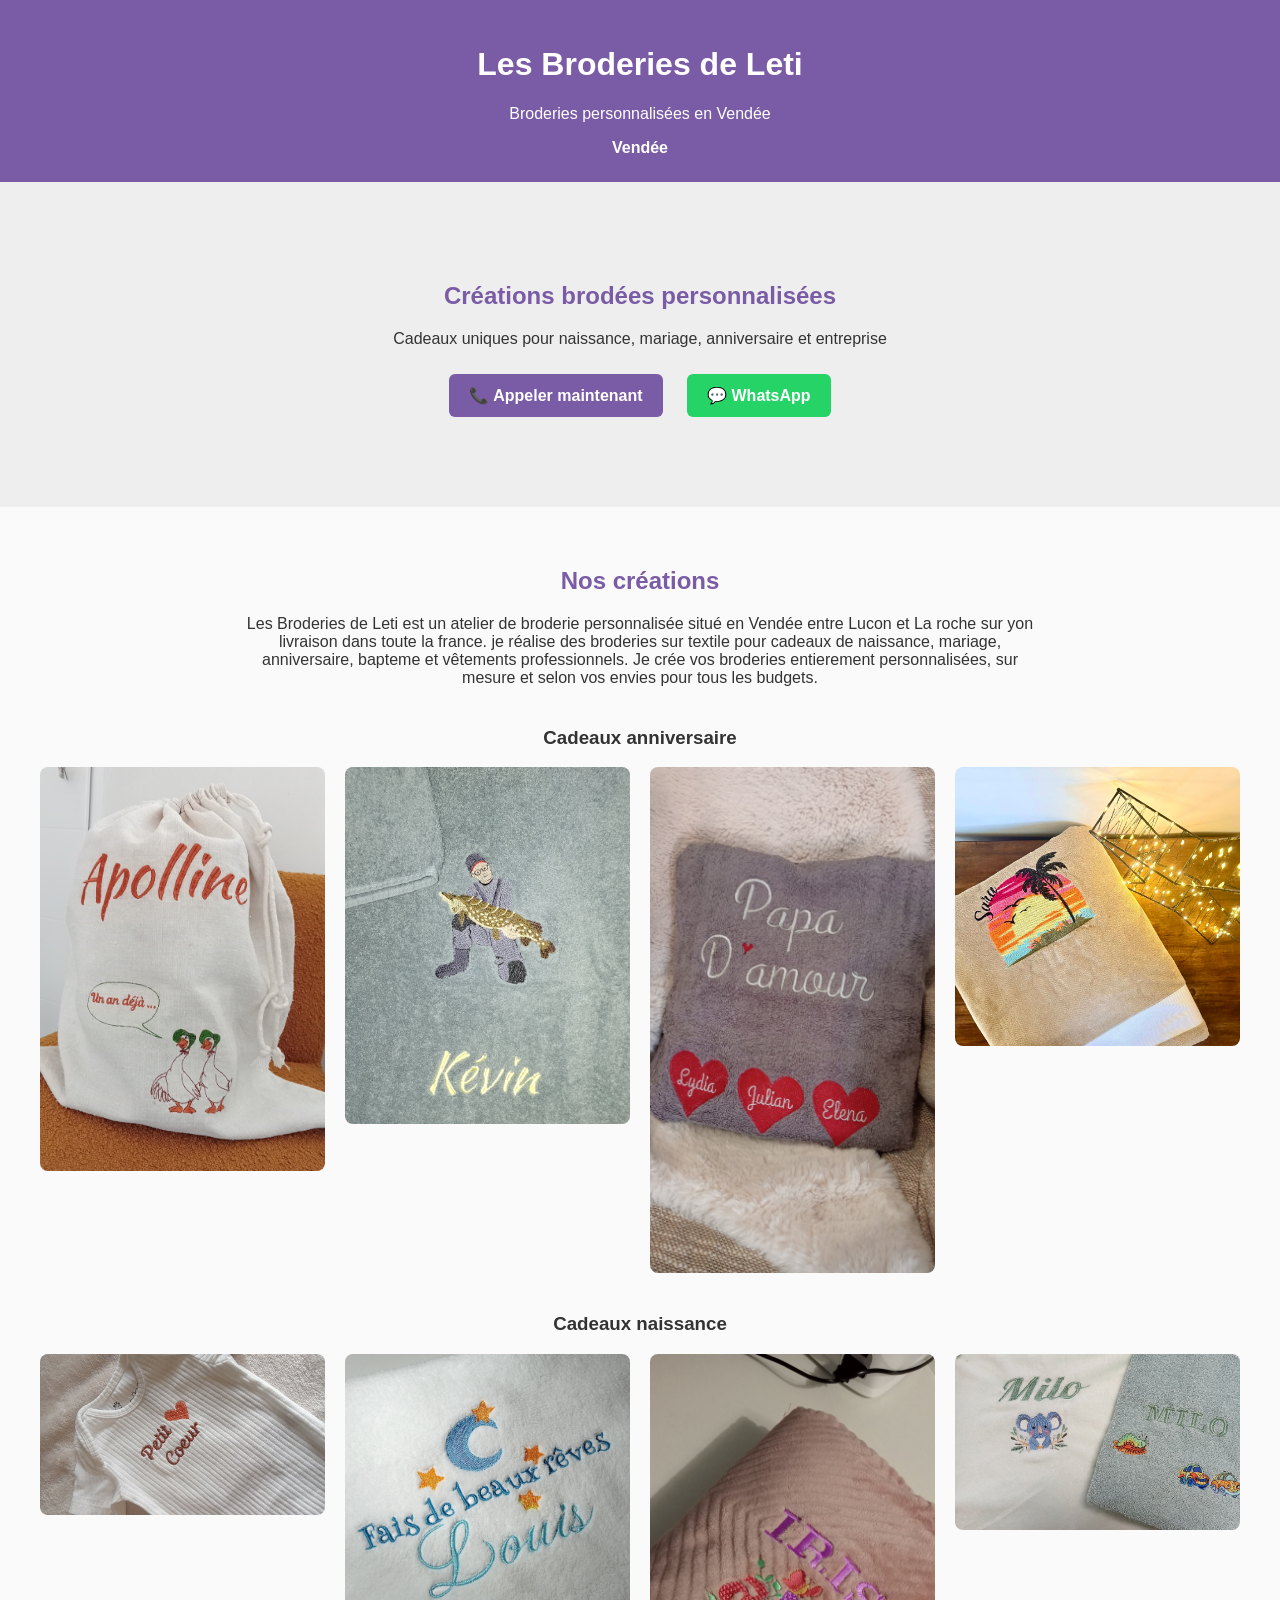
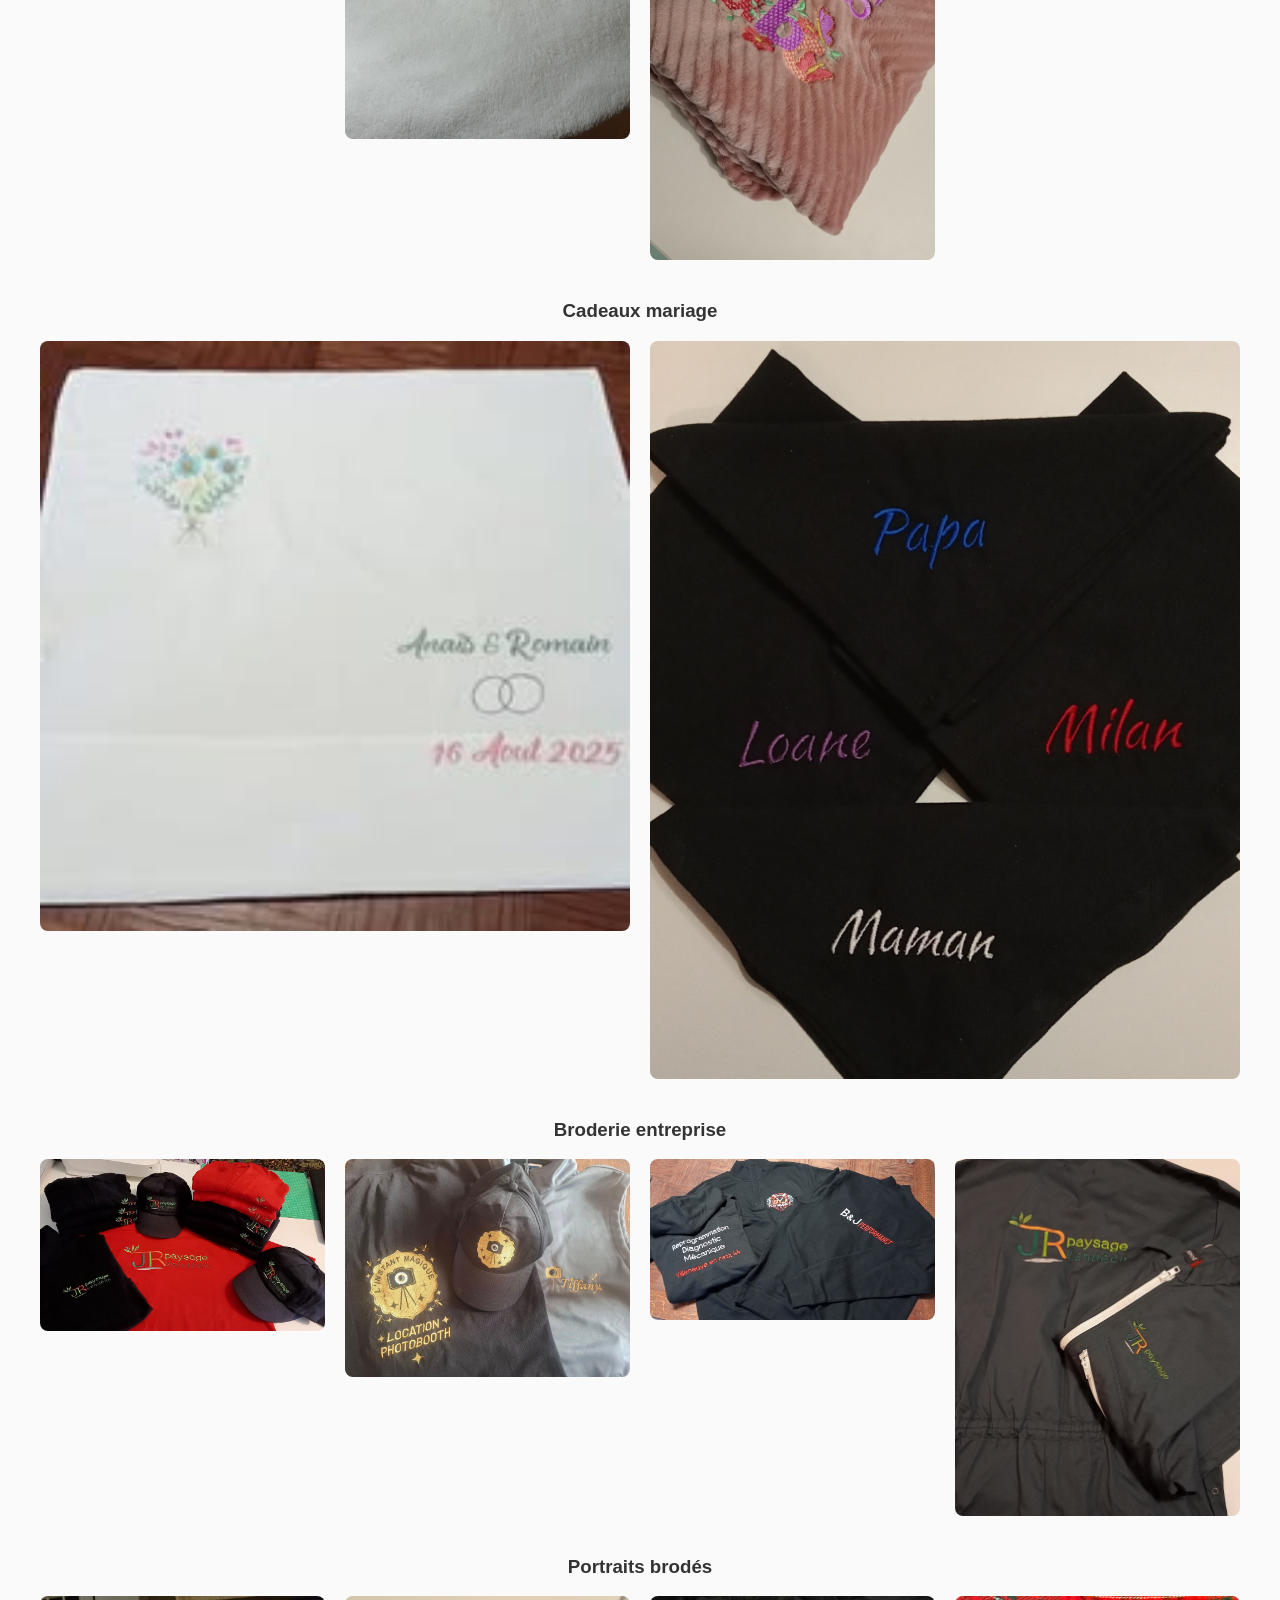
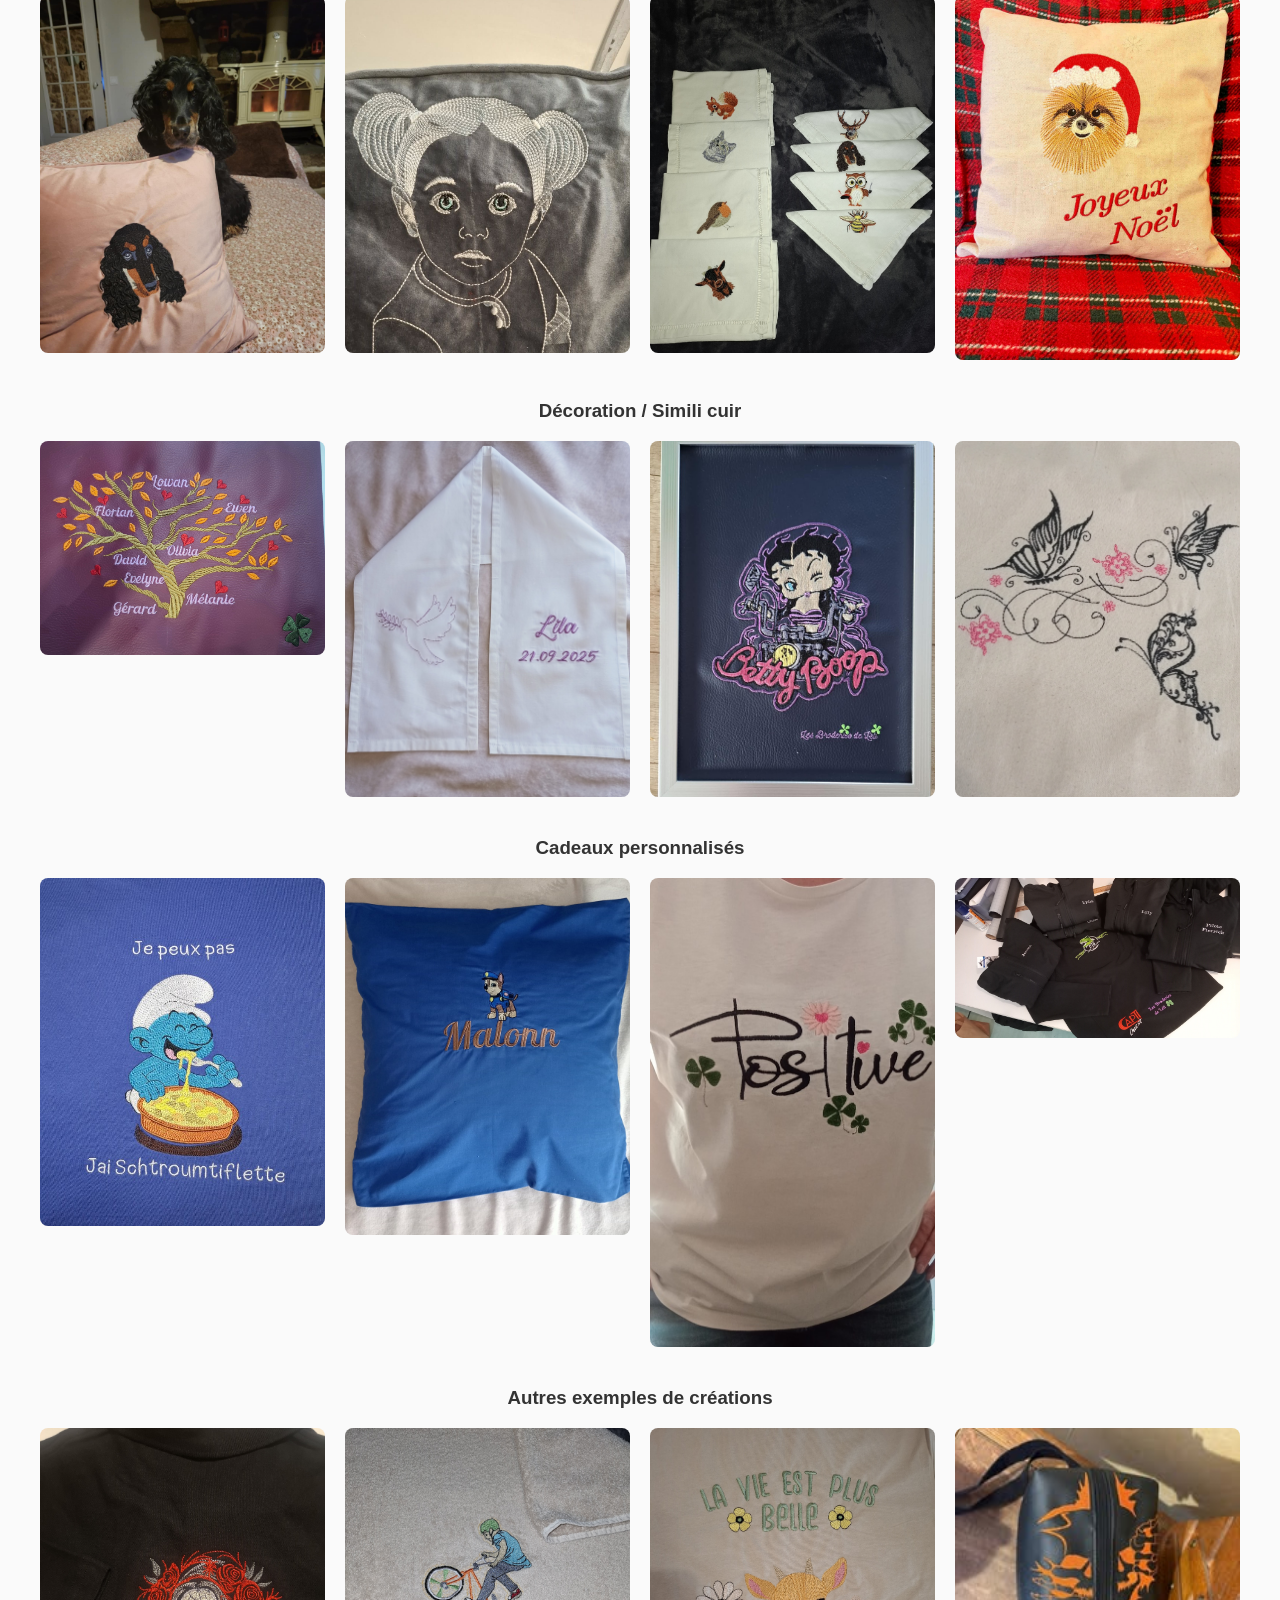
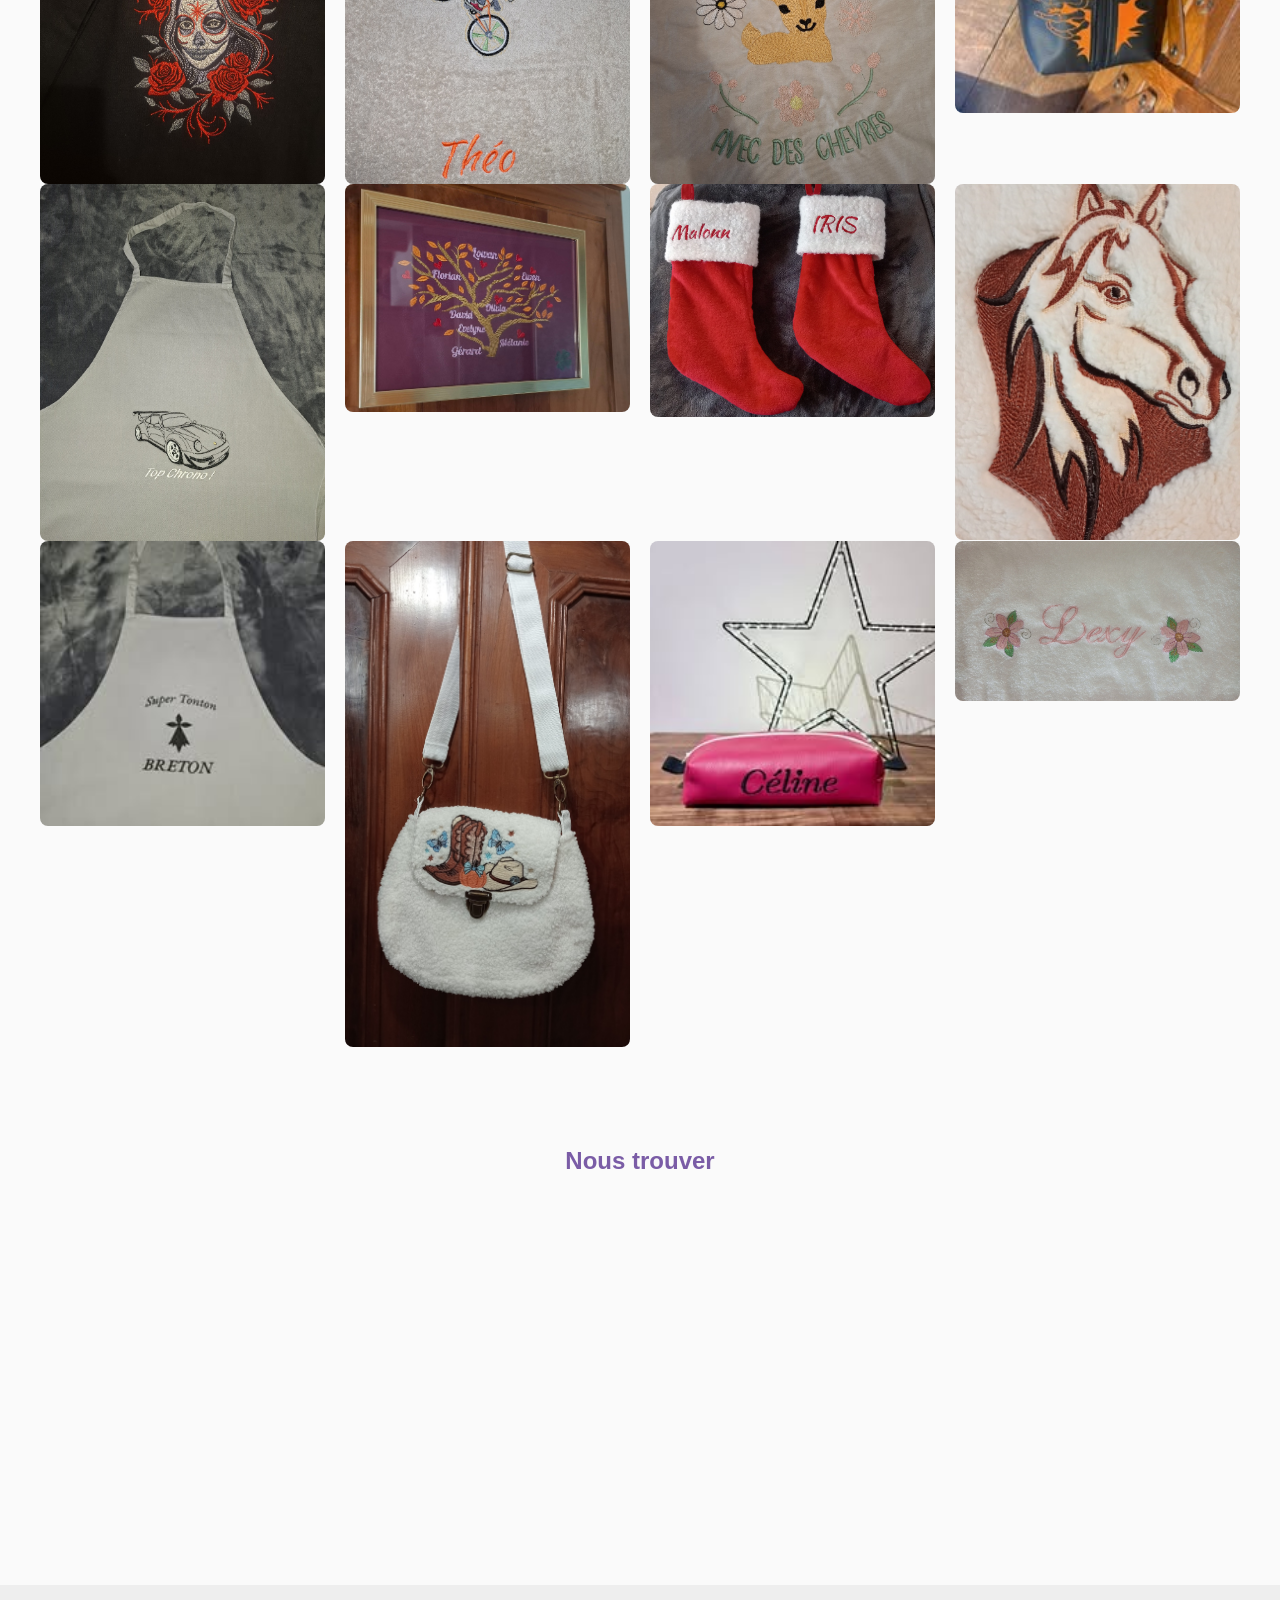
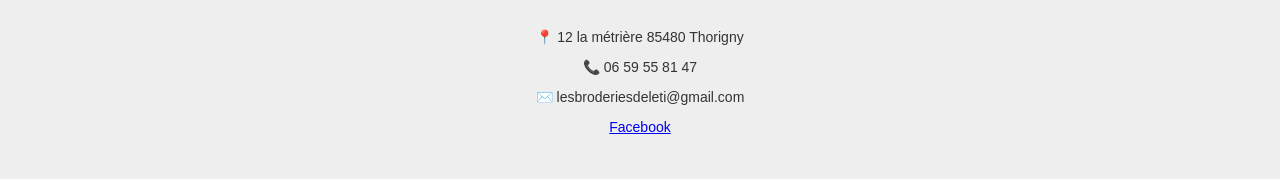
==== index.html @ 14ec72ed "Update index.html" ====
<!DOCTYPE html>
<html lang="fr">
  <script type="application/ld+json">
{
"@context": "https://schema.org",
"@type": "LocalBusiness",
"name": "Les Broderies de Leti",
"address": {
"@type": "PostalAddress",
"streetAddress": "12 la métrière",
"addressLocality": "Thorigny",
"postalCode": "85480",
"addressCountry": "FR"
},
"telephone": "+33659558147"
}
</script>
<head>

<meta charset="UTF-8">
<meta name="viewport" content="width=device-width, initial-scale=1.0">

<title>Broderie personnalisée Vendée | Cadeaux personnalisés Luçon La Roche-sur-Yon | Les Broderies de Leti</title>

<meta name="description" content="Broderie personnalisée en Vendée. Cadeaux brodés pour naissance, mariage, anniversaire et entreprise. Atelier situé entre Luçon et La Roche-sur-Yon.">

<link rel="stylesheet" href="style.css">

</head>

<body>

<header>

<h1>Les Broderies de Leti</h1>
<p>Broderies personnalisées en Vendée</p>

<nav>

<a href="ville-vendee.html">Vendée</a>
</nav>

</header>


<section class="hero">

<h2>Créations brodées personnalisées</h2>

<p>Cadeaux uniques pour naissance, mariage, anniversaire et entreprise</p>

<a class="btn" href="tel:+33659558147">📞 Appeler maintenant</a>

<a class="btn whatsapp" href="https://wa.me/33659558147">💬 WhatsApp</a>

</section>



<section>

<h2>Nos créations</h2>

<p class="intro">
Les Broderies de Leti est un atelier de broderie personnalisée situé en Vendée entre Lucon et La roche sur yon livraison dans toute la france.
je réalise des broderies sur textile pour cadeaux de naissance, mariage,
anniversaire, bapteme et vêtements professionnels. 

Je crée vos broderies entierement personnalisées, sur mesure et selon vos envies pour tous les budgets.
</p>


<h3>Cadeaux anniversaire</h3>

<div class="gallery">

<img src="images/anniversaire1.jpg" alt="sac cadeau anniversaire brodé 1">
<img src="images/anniversaire2.jpg" alt="Cadeau serviette de toilette brodé 2">
<img src="images/anniversaire3.jpg" alt="draps de bain personnalisé cadeau brodé 3">
<img src="images/anniversaire4.jpg" alt="drap de plage personnalisé brodé 4">

</div>



<h3>Cadeaux naissance</h3>

<div class="gallery">

<img src="images/naissance1.jpg" alt="Body brodé naissance 1">
<img src="images/naissance2.jpg" alt="Plaid brodé naissance 2">
<img src="images/naissance3.jpg" alt="Broderie naissance 3">
<img src="images/naissance4.jpg" alt="Broderie bavoir personnalisée naissance 4">

</div>



<h3>Cadeaux mariage</h3>

<div class="gallery">

<img src="images/mariage1.jpg" alt="Taie d’oreiller brodée mariage 1">
<img src="images/mariage2.jpg" alt="serviette de table brodée mariage 2">

</div>



<h3>Broderie entreprise</h3>

<div class="gallery">

<img src="images/entreprise1.jpg" alt="Vêtement entreprise brodé 1">
<img src="images/entreprise2.jpg" alt="polo et veste brodé entreprise 2">
<img src="images/entreprise3.jpg" alt="Broderies sweat pull entreprise 3">
<img src="images/entreprise4.jpg" alt="Broderie cote de travail entreprise 4">

</div>



<h3>Portraits brodés</h3>

<div class="gallery">

<img src="images/portrait1.jpg" alt="Portrait chien brodé sur photo brodé 1">
<img src="images/portrait2.jpg" alt="Portrait personne brodé 2">
<img src="images/portrait3.jpg" alt="Portrait animaux la roche sur yon brodé 3">
<img src="images/portrait4.jpg" alt="Portrait chien noël brodé 4">

</div>



<h3>Décoration / Simili cuir</h3>

<div class="gallery">

<img src="images/deco1.jpg" alt="Cadre brodé arbre de vie décoration 1">
<img src="images/deco2.jpg" alt="Broderie écharpe de bapteme la roche sur yon 2">
<img src="images/deco3.jpg" alt="Broderie betty boop simili cuir décoration 3">
<img src="images/deco4.jpg" alt="Broderie papillon todbag la roche sur yon décoration 4">

</div>



<h3>Cadeaux personnalisés</h3>

<div class="gallery">

<img src="images/perso1.jpg" alt="cadeau t-shirt larochesuryon humour 1">
<img src="images/perso2.jpg" alt="taie oreiller personnalisée enfant 2">
<img src="images/perso3.jpg" alt="T-shirt personnalisé la roche sur yon 3">
<img src="images/perso4.jpg" alt="equipement sportif personnalisé 4">

</div>

<!-- Ajout des photos des villes -->
<h3>Autres exemples de créations</h3>
<div class="gallery">
<img src="images/lucon1.jpg" alt="Broderie effet tatouage roses Luçon 1">
<img src="images/lucon2.jpg" alt="Broderie sur serviettes de toilette Luçon 2">
<img src="images/lucon3.jpg" alt="Broderie Luçon 3">
<img src="images/lucon4.jpg" alt="Broderie Luçon 4">
</div>


<div class="gallery">
<img src="images/roche1.jpg" alt="Broderie tablier personnalisé Roche-sur-Yon 1">
<img src="images/roche2.jpg" alt="Broderie arbre de vie Roche-sur-Yon 2">
<img src="images/roche3.jpg" alt="Broderie botte de noël personnalisée Roche-sur-Yon 3">
<img src="images/roche4.jpg" alt="Broderie personnalisée cheval Roche-sur-Yon 4">
</div>


<div class="gallery">
<img src="images/vendee1.jpg" alt="Broderie tablier personnalisé bretagne Vendée 1">
<img src="images/vendee2.jpg" alt="Broderie sur sac à main Vendée 2">
<img src="images/vendee3.jpg" alt="Broderie cadeau trousse Vendée 3">
<img src="images/vendee4.jpg" alt="Broderie drap de bain personnalisé Vendée 4">
</div>

</section>



<section>

<h2>Nous trouver</h2>

<iframe
src="https://www.google.com/maps?q=12%20la%20m%C3%A9tri%C3%A8re%2085480%20thorigny&output=embed"
width="100%"
height="350"
style="border:0"
loading="lazy">
</iframe>

</section>



<div class="lightbox" id="lightbox">
<img src="">
</div>



<footer>

<p>📍 12 la métrière 85480 Thorigny</p>

<p>📞 06 59 55 81 47</p>

<p>✉️ lesbroderiesdeleti@gmail.com</p>

<p>
<a href="https://www.facebook.com/profile.php?id=61575202565990">
Facebook
</a>
</p>

</footer>



<script>

const lightbox = document.getElementById("lightbox");
const lightboxImg = lightbox.querySelector("img");

document.querySelectorAll(".gallery img").forEach(img => {

img.addEventListener("click", () => {

lightbox.style.display="flex";
lightboxImg.src = img.src;

history.pushState({lightbox:true},"");

});

});

function closeLightbox(){

lightbox.style.display="none";

}

lightbox.addEventListener("click",closeLightbox);

window.addEventListener("popstate",()=>{

if(lightbox.style.display==="flex"){
closeLightbox();
}

});

</script>

</body>
</html>
---- style.css ----
body{
font-family:Arial;
margin:0;
background:#fafafa;
text-align:center;
color:#333;
}

header{
background:#7a5ca6;
color:white;
padding:25px;
}

nav a{
color:white;
margin:5px;
text-decoration:none;
font-weight:bold;
}

.hero{
padding:80px 20px;
background:#eee;
}

.btn{
display:inline-block;
margin:10px;
padding:12px 20px;
background:#7a5ca6;
color:white;
text-decoration:none;
border-radius:6px;
font-weight:bold;
}

.whatsapp{
background:#25D366;
}

section{
padding:40px 20px;
}

.intro{
max-width:800px;
margin:auto;
}

h2{
color:#7a5ca6;
}

h3{
margin-top:40px;
}

/* GALERIE */

.gallery{

display:grid;
grid-template-columns:repeat(auto-fit,minmax(220px,1fr));
gap:20px;
max-width:1200px;
margin:auto;

}

.gallery img{

width:100%;
height:auto;
object-fit:contain;
border-radius:8px;
cursor:pointer;

}

/* LIGHTBOX */

.lightbox{

display:none;
position:fixed;
top:0;
left:0;
width:100%;
height:100%;
background:rgba(0,0,0,0.9);
justify-content:center;
align-items:center;

}

.lightbox img{

max-width:95%;
max-height:95%;
object-fit:contain;

}

footer{

background:#eee;
padding:30px;
font-size:14px;

}

iframe{

max-width:900px;
margin:auto;
display:block;

}

@media(max-width:700px){

.hero{
padding:60px 15px;
}

.gallery{
grid-template-columns:1fr;
}

}
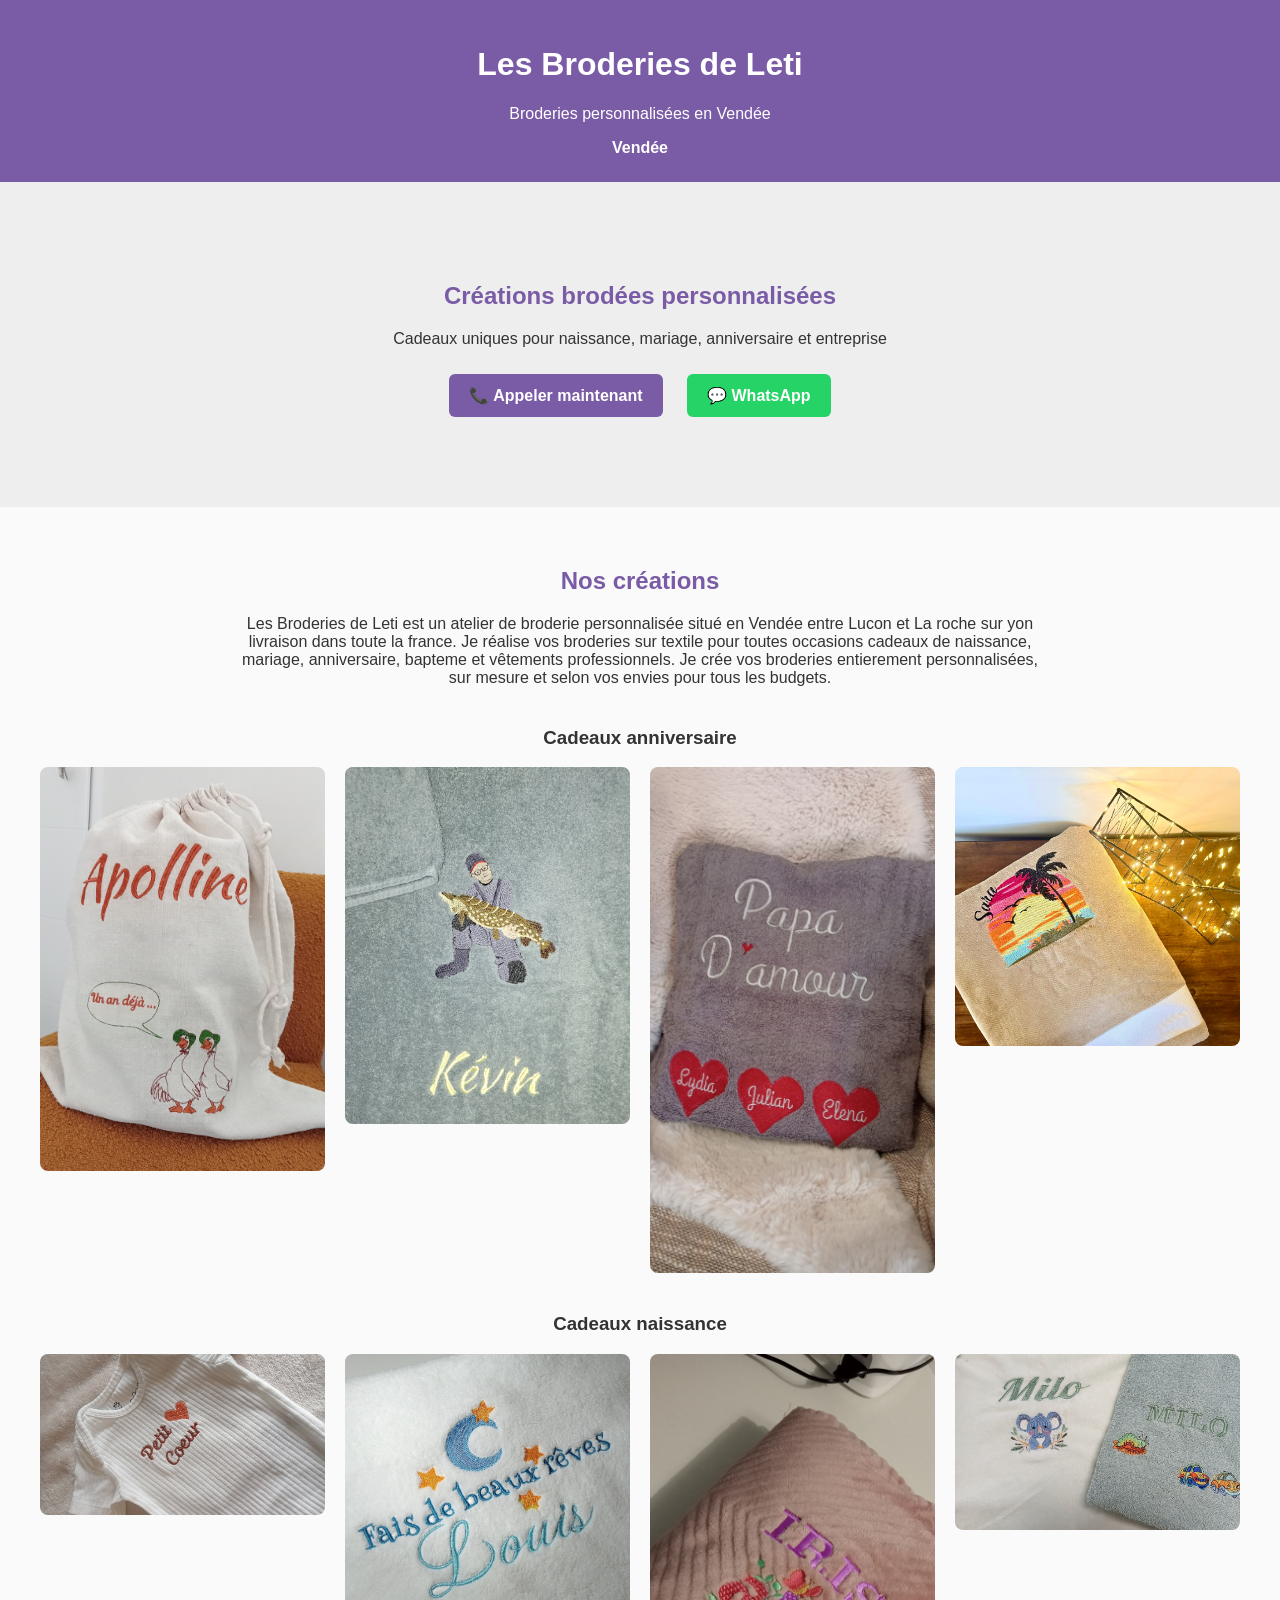
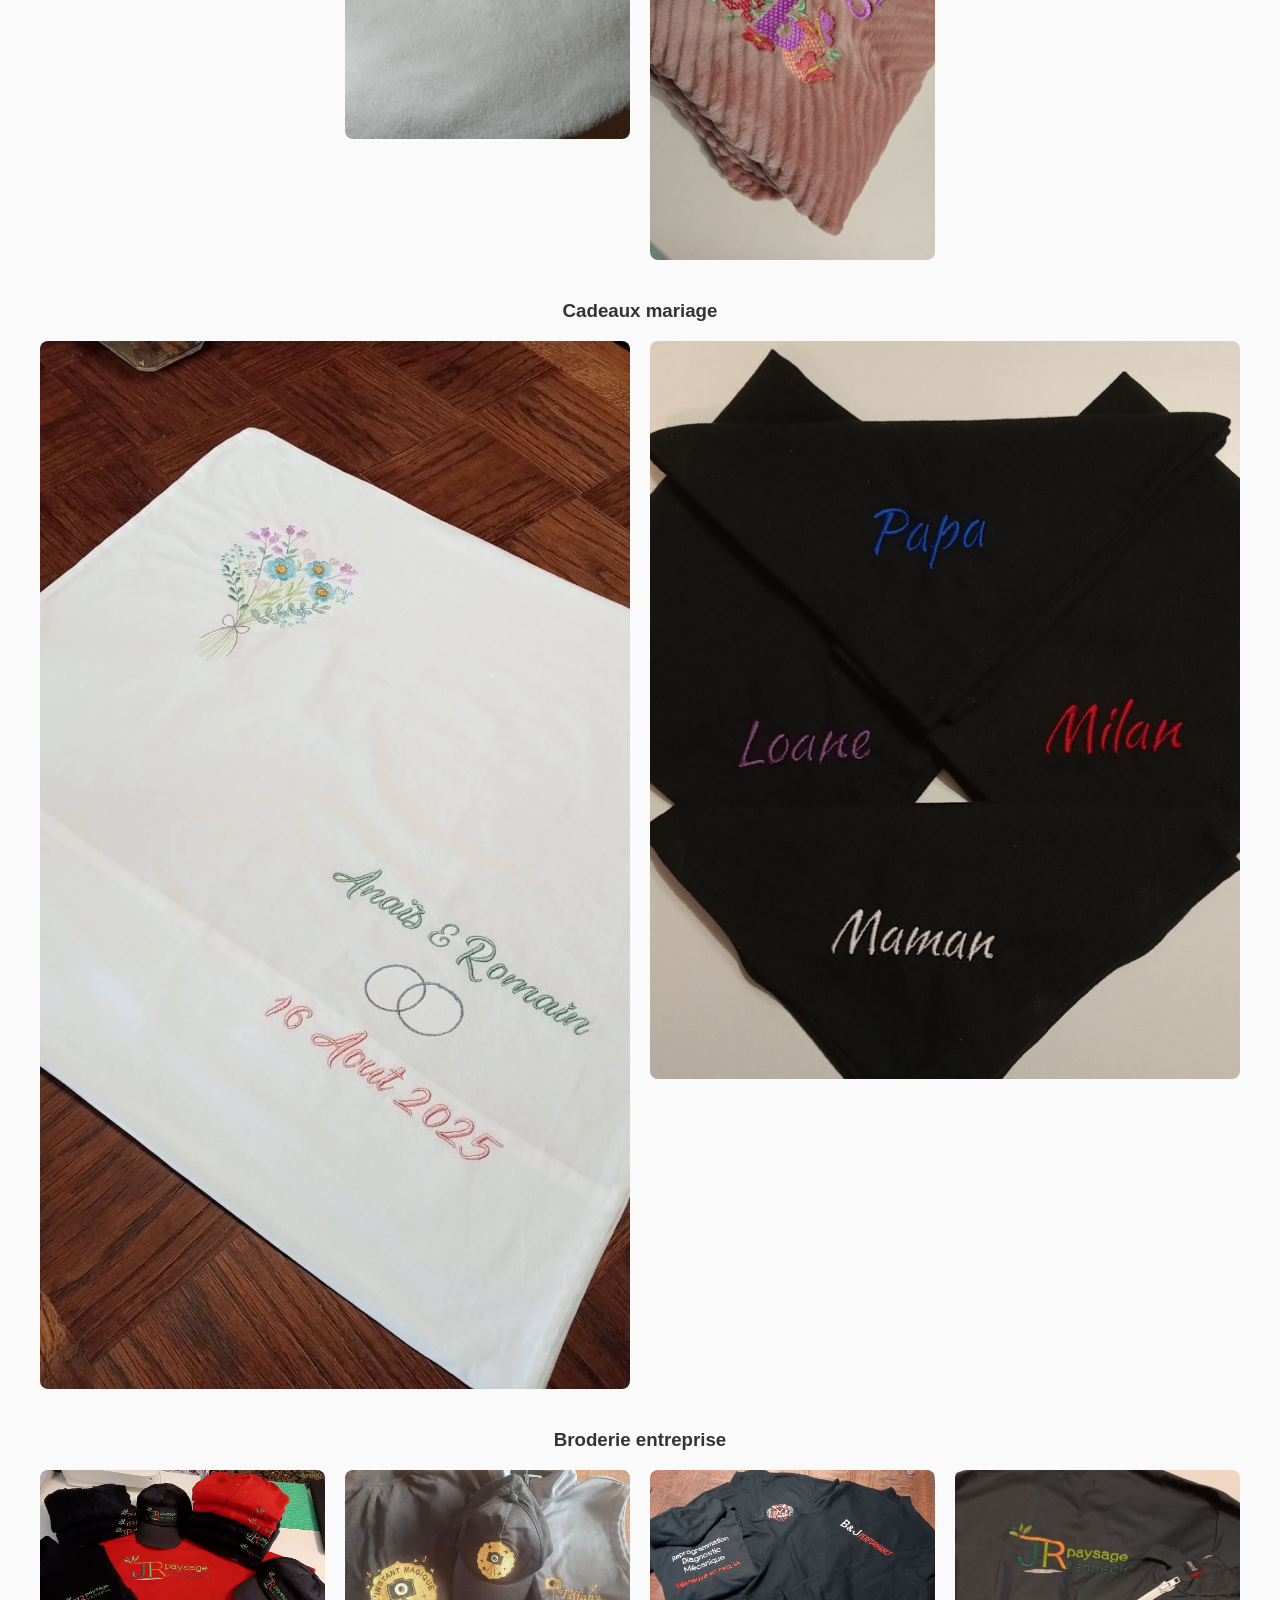
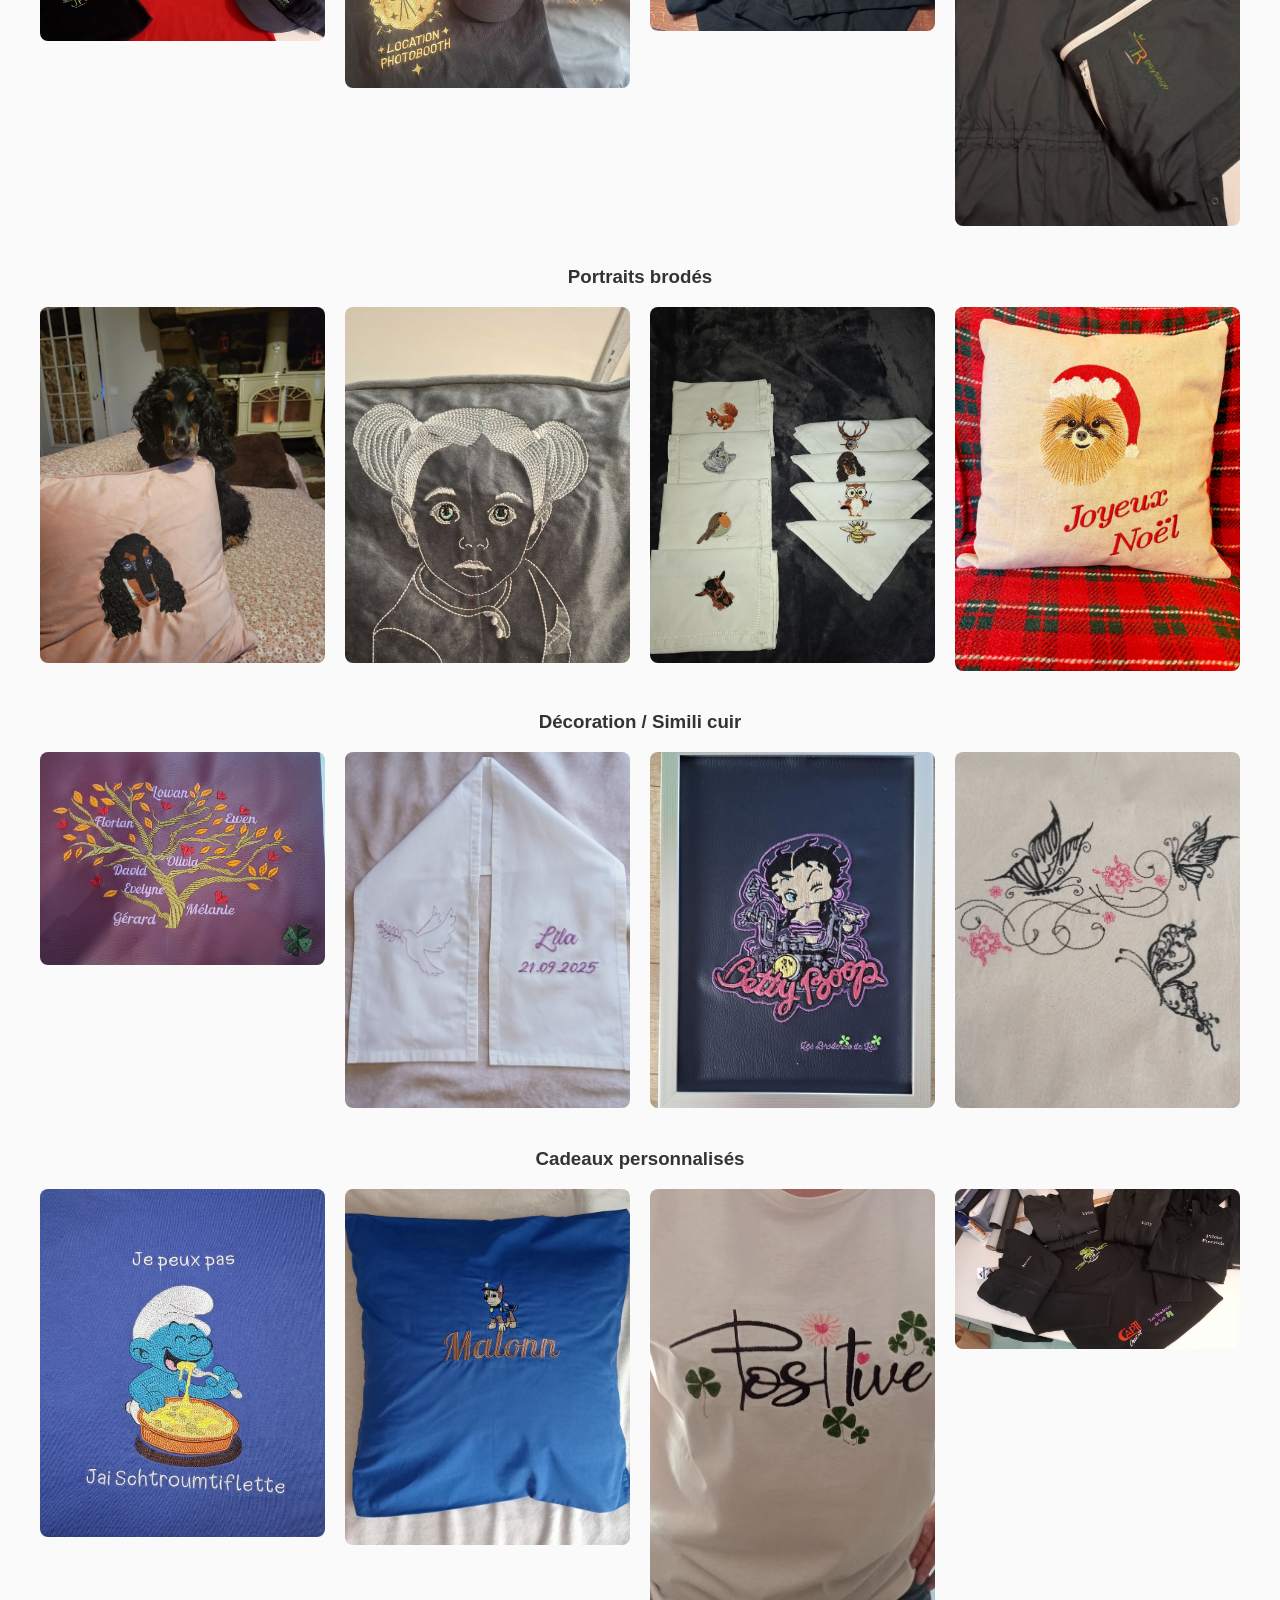
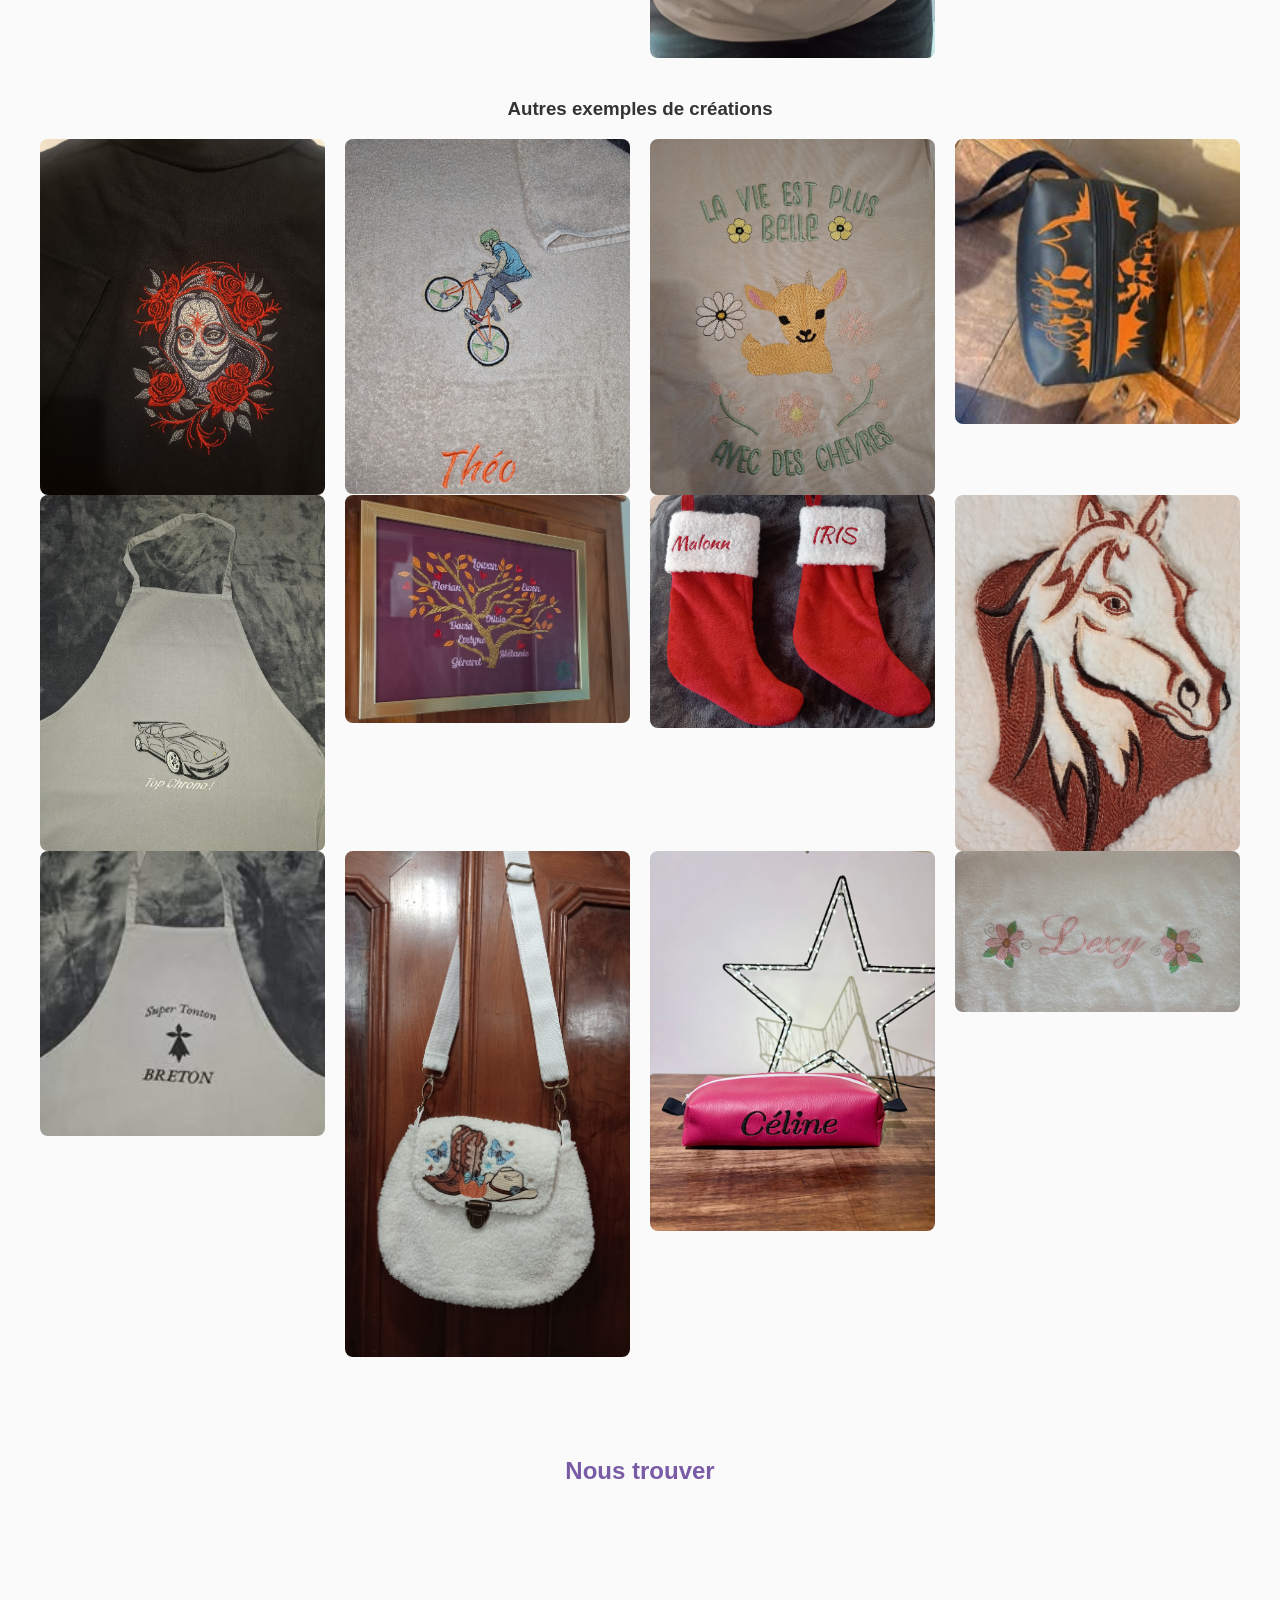
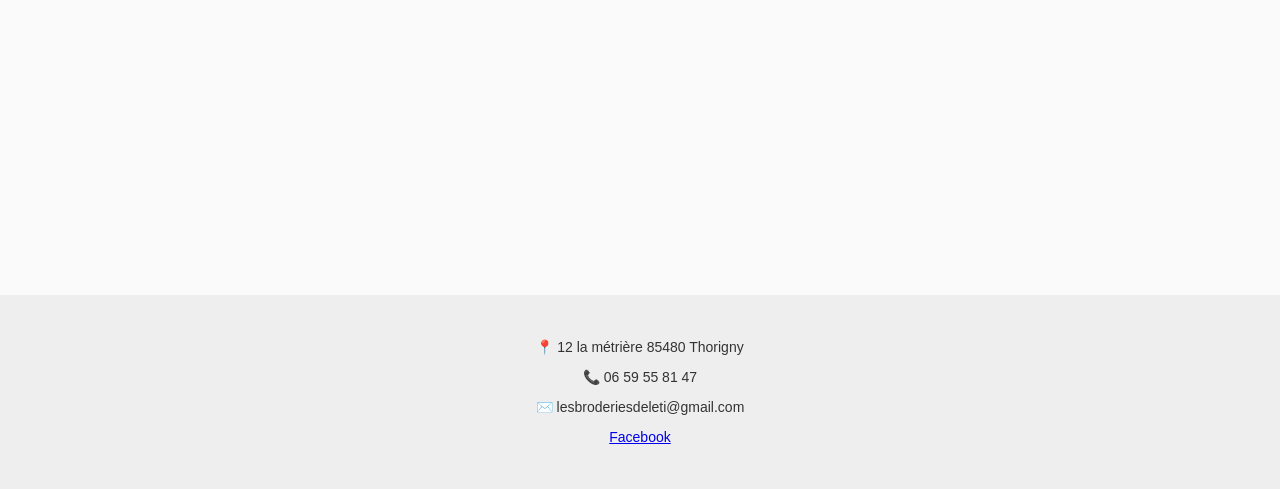
==== commit 3522dd51: "Update index.html" ====
--- a/index.html
+++ b/index.html
@@ -63,7 +63,7 @@
 
 <p class="intro">
 Les Broderies de Leti est un atelier de broderie personnalisée situé en Vendée entre Lucon et La roche sur yon livraison dans toute la france.
-je réalise des broderies sur textile pour cadeaux de naissance, mariage,
+Je réalise vos broderies sur textile pour toutes occasions cadeaux de naissance, mariage,
 anniversaire, bapteme et vêtements professionnels. 
 
 Je crée vos broderies entierement personnalisées, sur mesure et selon vos envies pour tous les budgets.
@@ -276,3 +276,4 @@
 
 
 
+
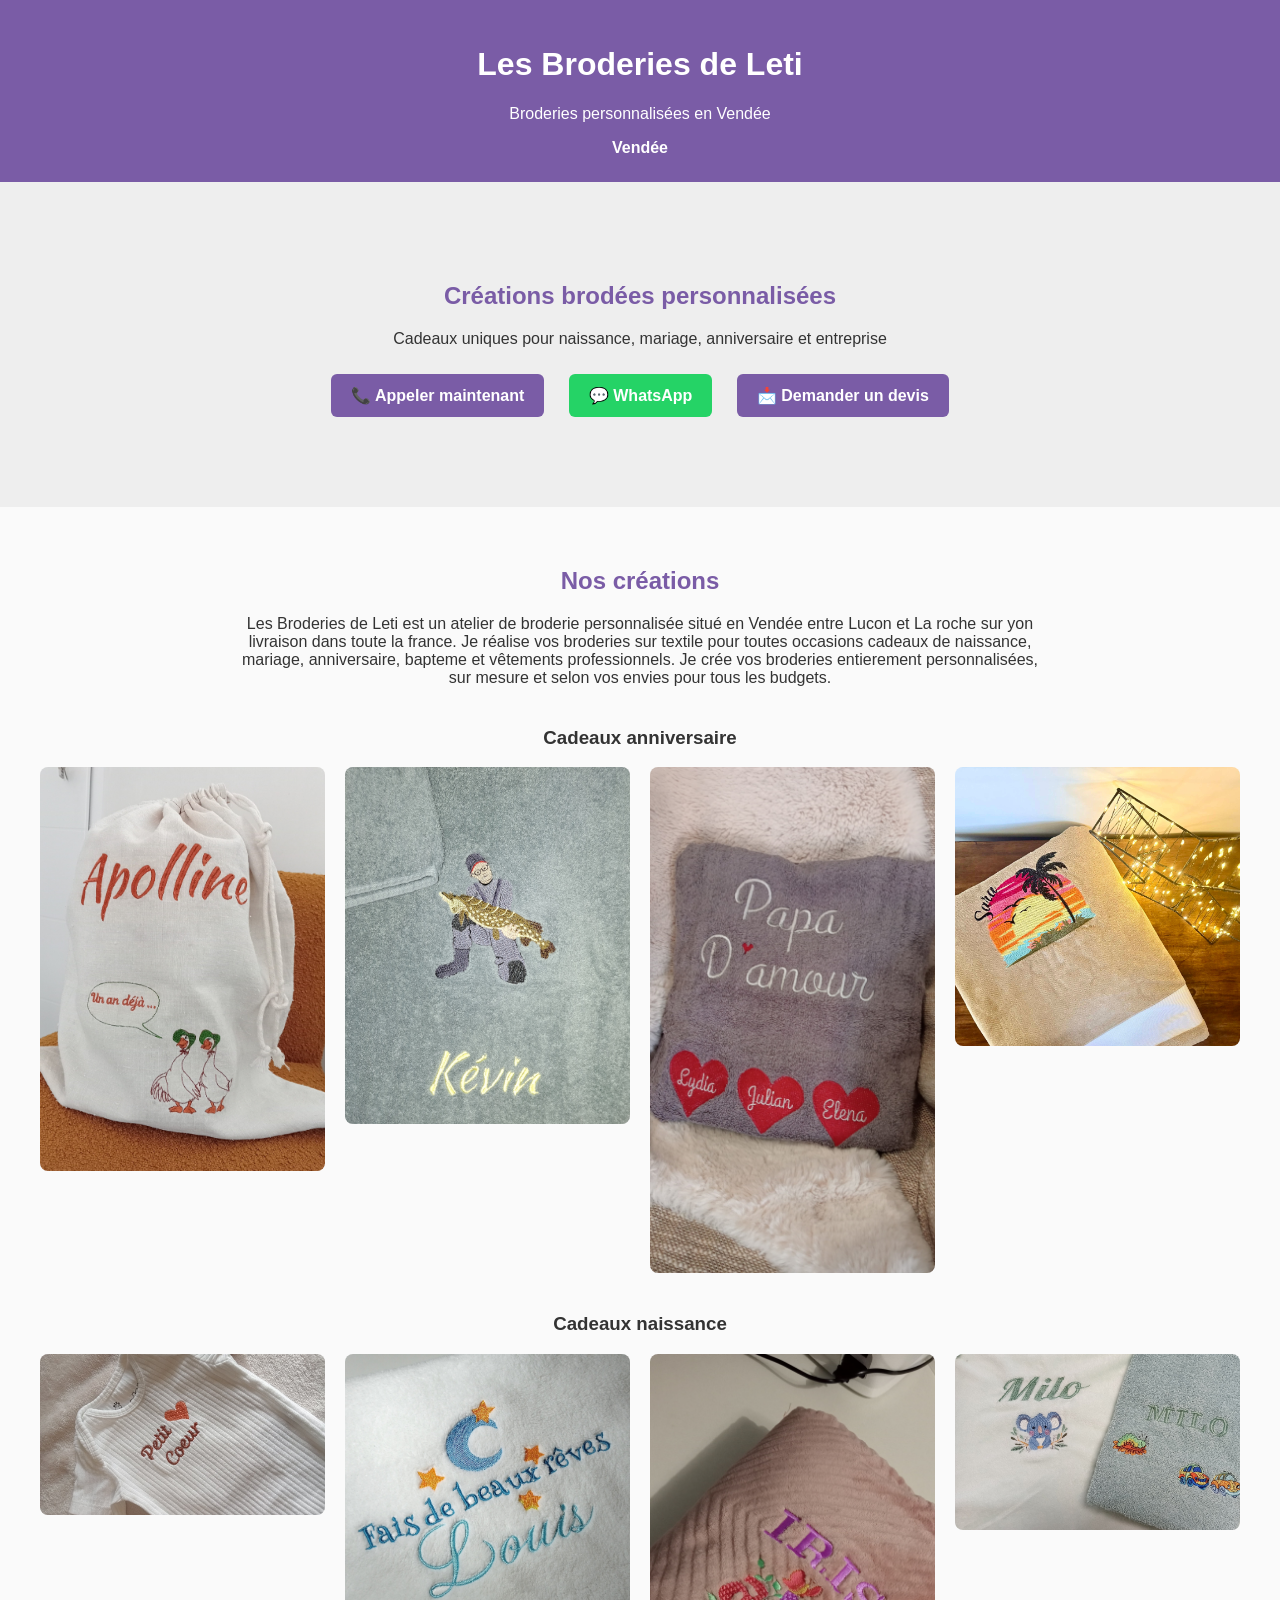
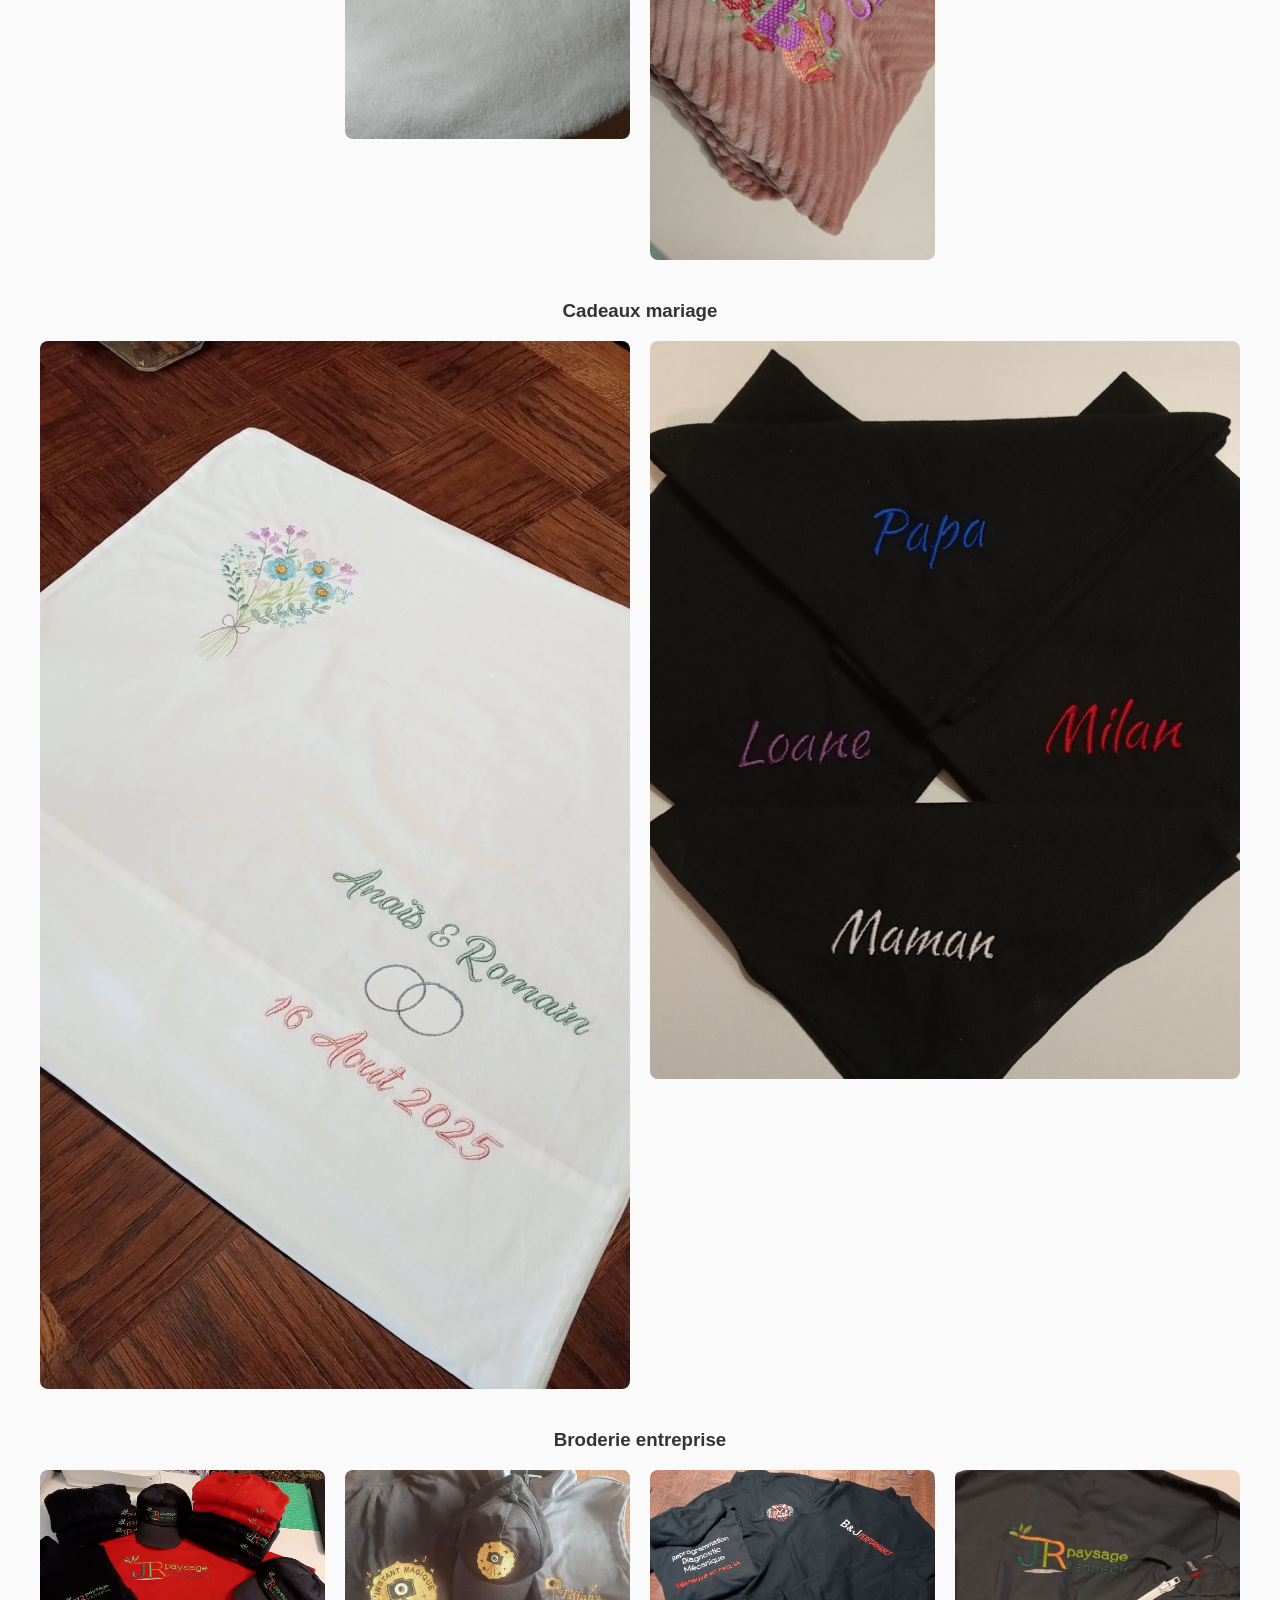
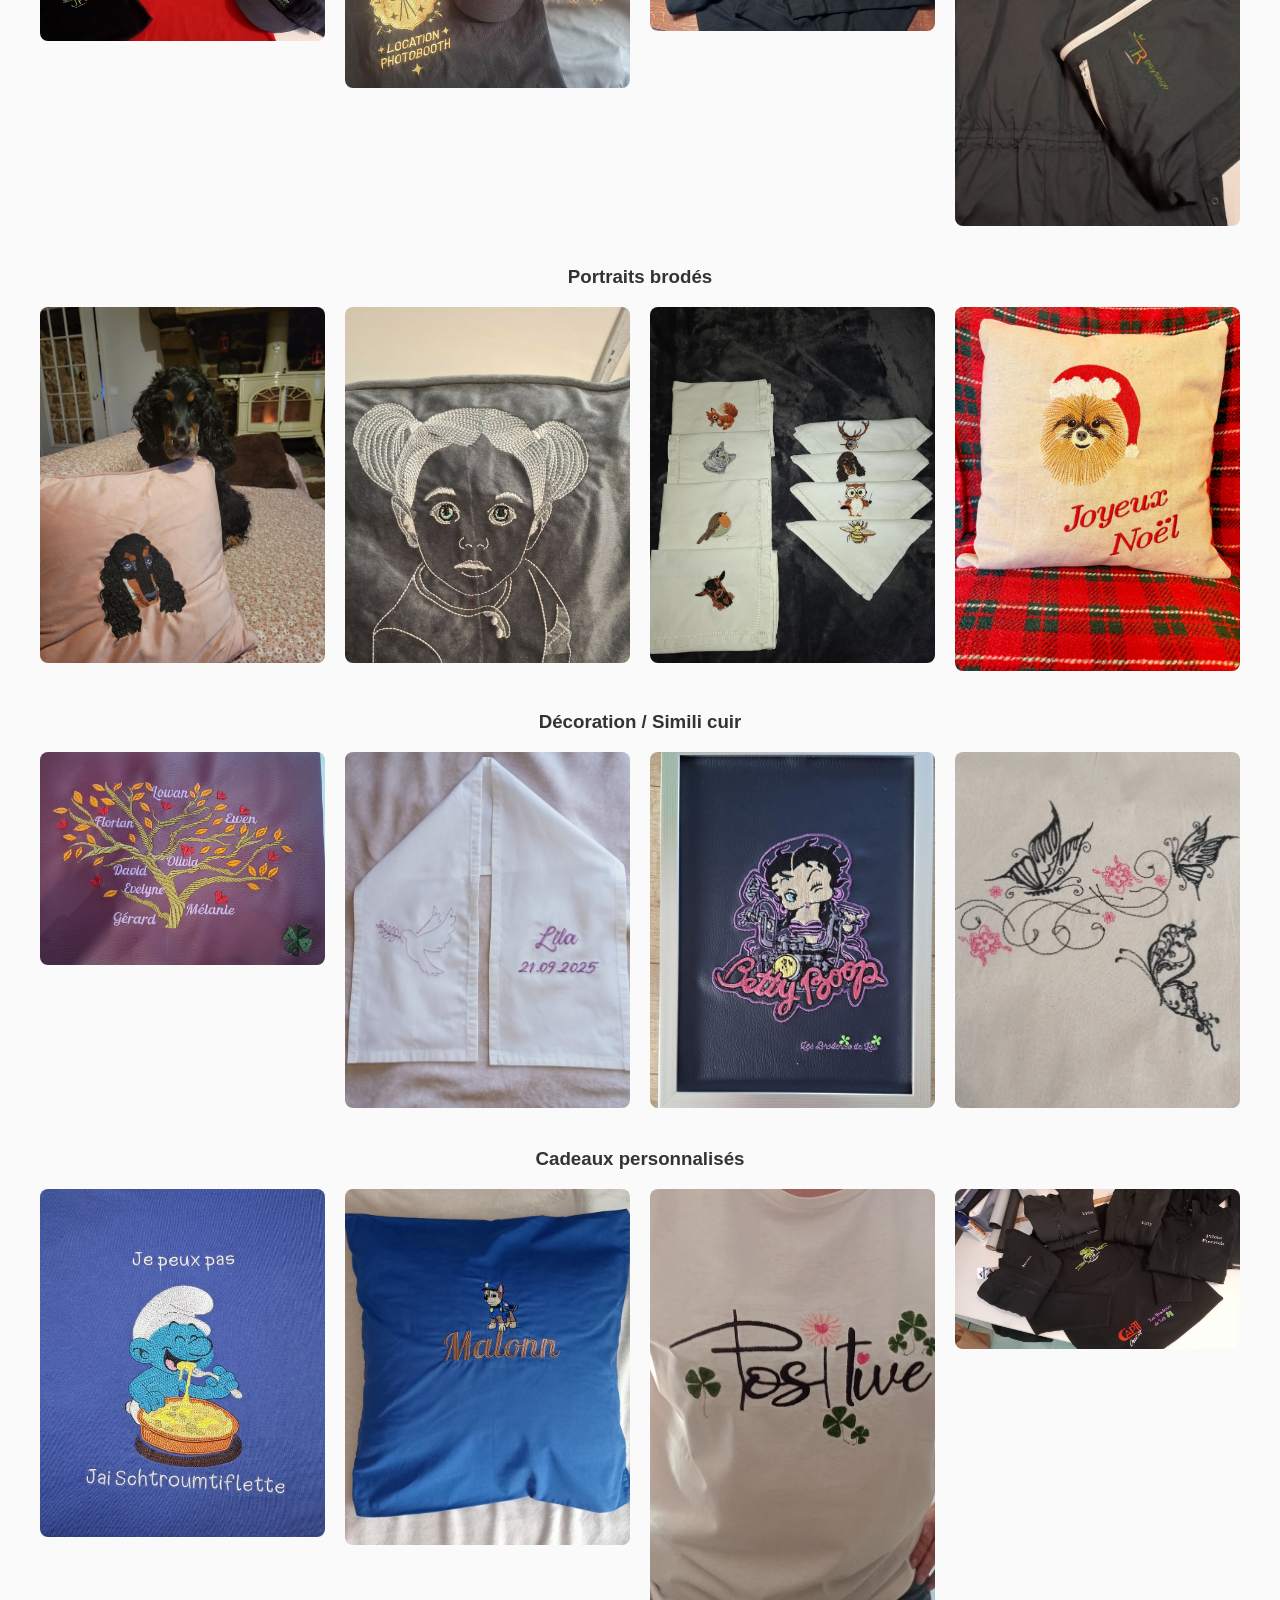
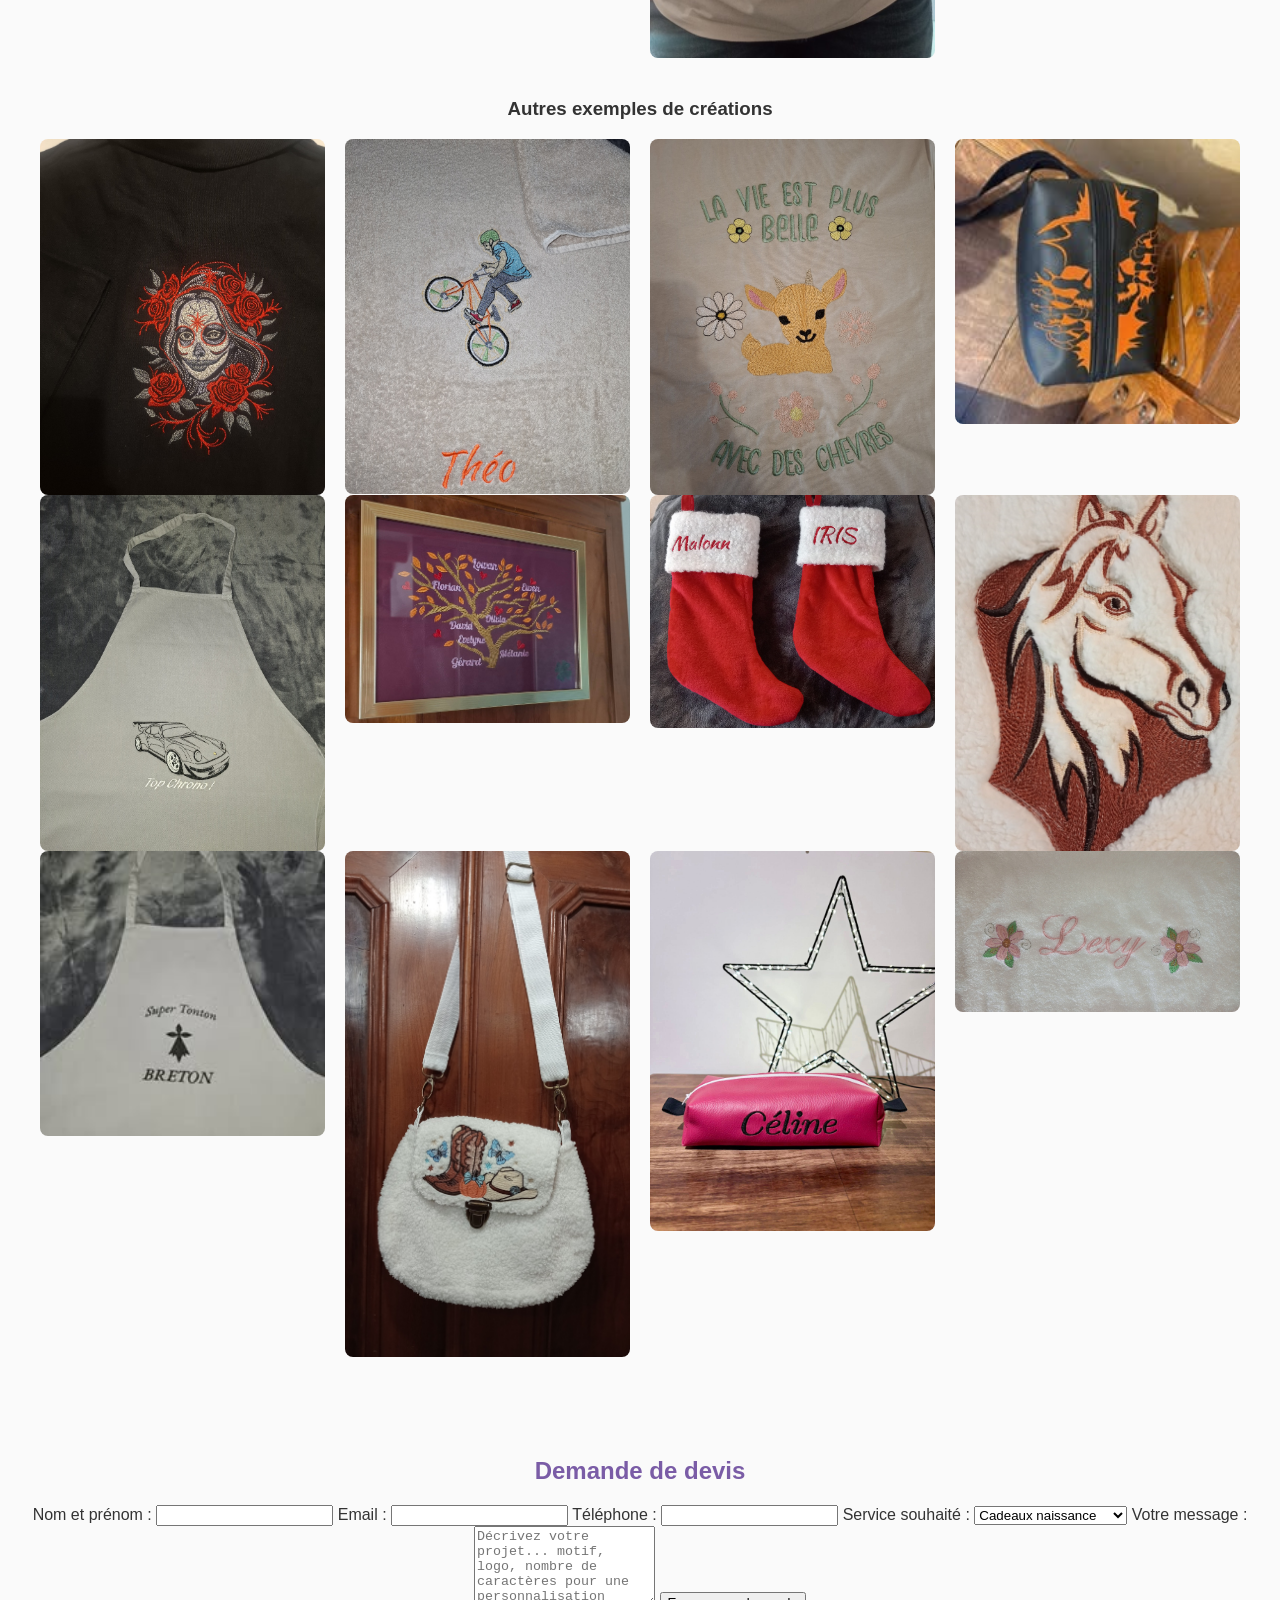
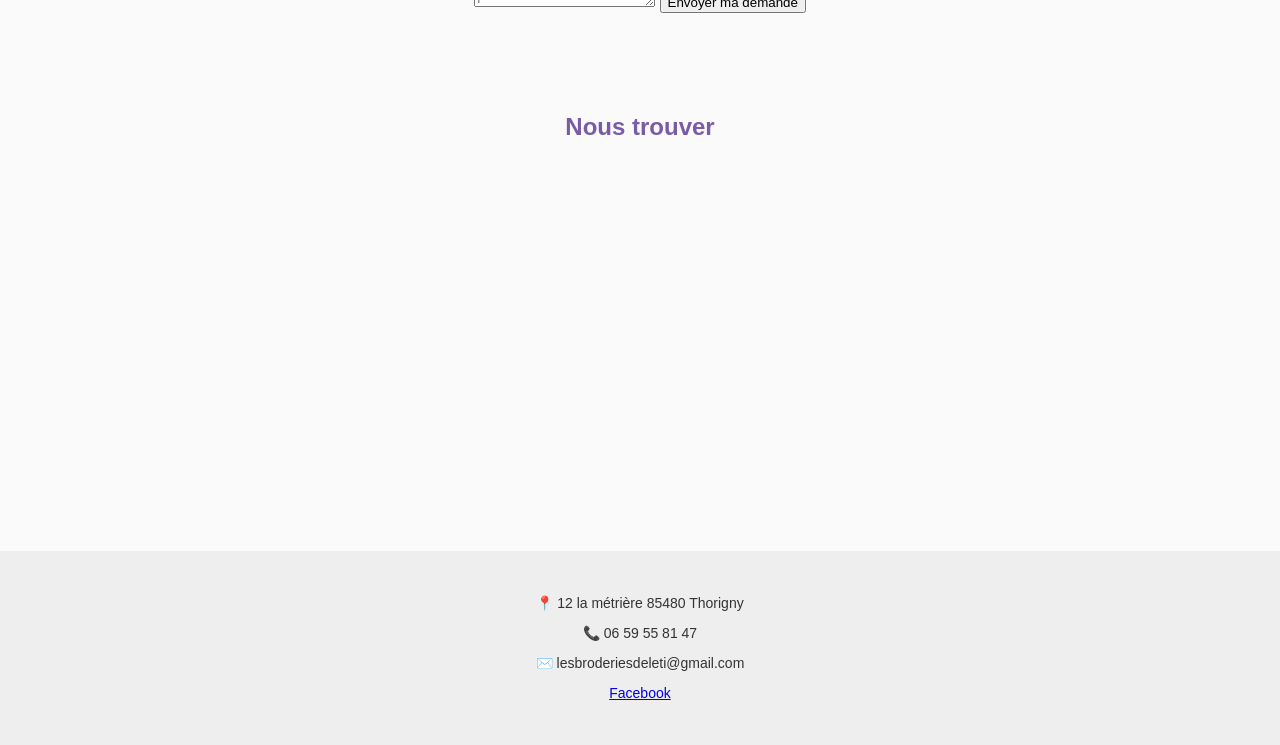
==== commit 4e0756bc: "Update index.html" ====
--- a/index.html
+++ b/index.html
@@ -52,6 +52,7 @@
 <a class="btn" href="tel:+33659558147">📞 Appeler maintenant</a>
 
 <a class="btn whatsapp" href="https://wa.me/33659558147">💬 WhatsApp</a>
+<a class="btn" href="#devis">📩 Demander un devis</a>
 
 </section>
 
@@ -184,7 +185,43 @@
 
 </section>
 
-
+<section id="devis">
+
+<h2>Demande de devis</h2>
+
+<form action="mailto:lesbroderiesdeleti@gmail.com" method="post" enctype="text/plain">
+
+<label for="nom">Nom et prénom :</label>
+<input type="text" id="nom" name="nom" required>
+
+<label for="email">Email :</label>
+<input type="email" id="email" name="email" required>
+
+<label for="telephone">Téléphone :</label>
+<input type="tel" id="telephone" name="telephone">
+
+<label for="service">Service souhaité :</label>
+<select id="service" name="service">
+
+<option value="naissance">Cadeaux naissance</option>
+<option value="mariage">Cadeaux mariage</option>
+<option value="entreprise">Broderie entreprise</option>
+<option value="portraits">Portraits brodés</option>
+<option value="deco">Décoration / simili cuir</option>
+<option value="anniversaire">Cadeaux anniversaire</option>
+<option value="personnalise">Cadeau personnalisé</option>
+
+</select>
+
+<label for="message">Votre message :</label>
+
+<textarea id="message" name="message" rows="5" placeholder="Décrivez votre projet... motif, logo, nombre de caractères pour une personnalisation prénom ou appelez pour plus de renseignements" required></textarea>
+
+<button type="submit">Envoyer ma demande</button>
+
+</form>
+
+</section>
 
 <section>
 
@@ -277,3 +314,4 @@
 
 
 
+
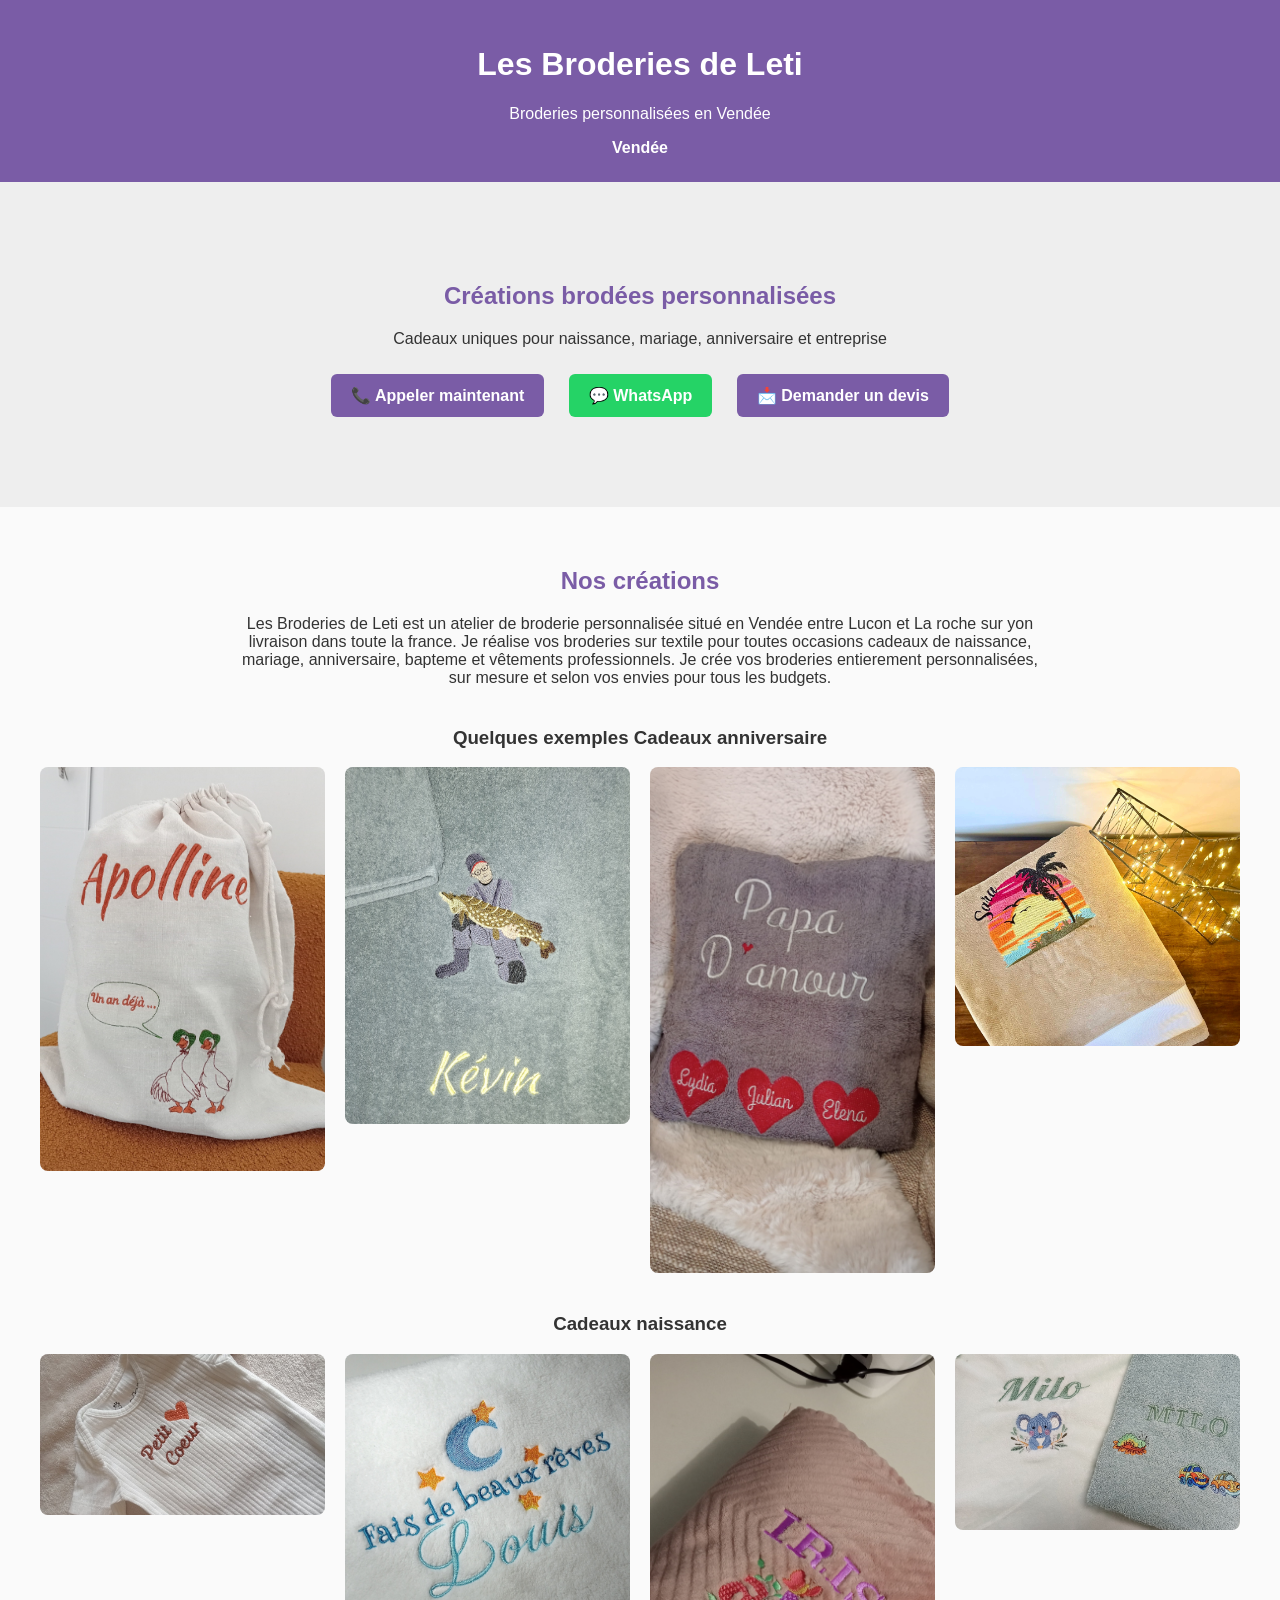
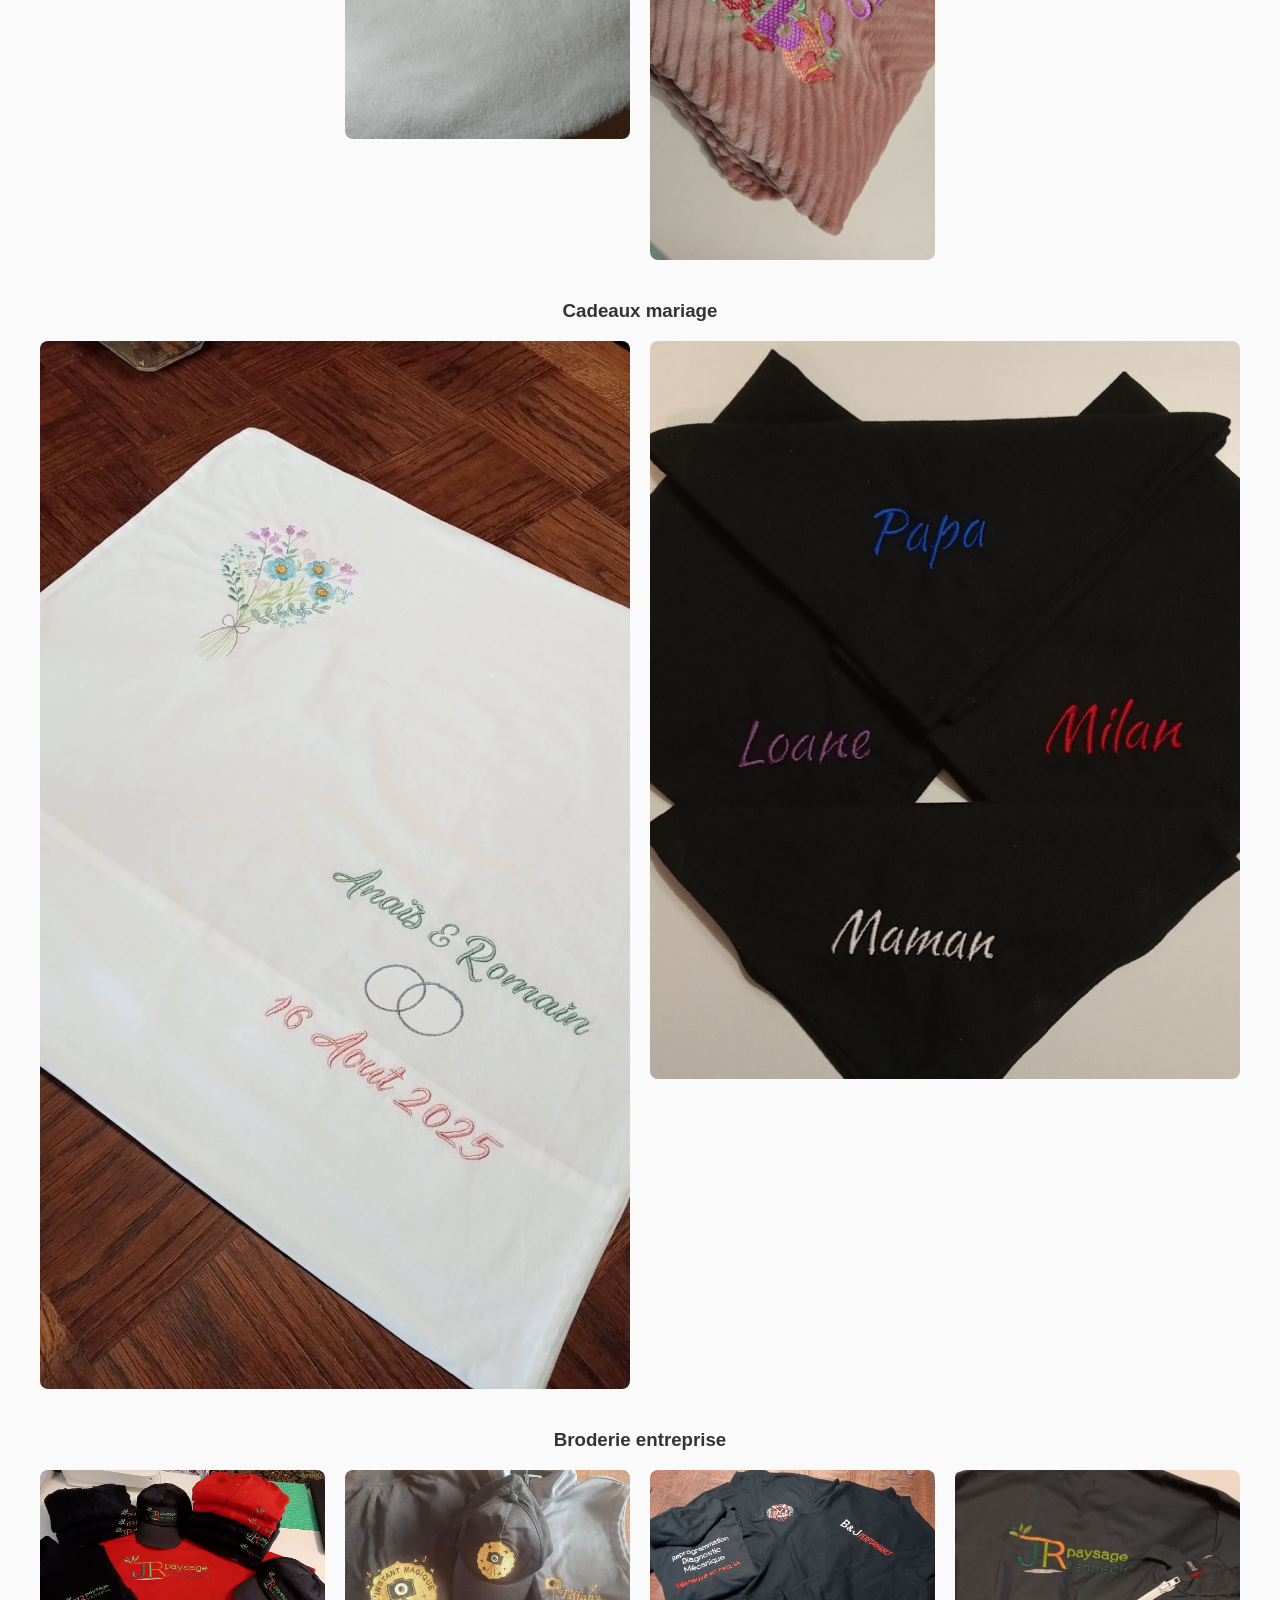
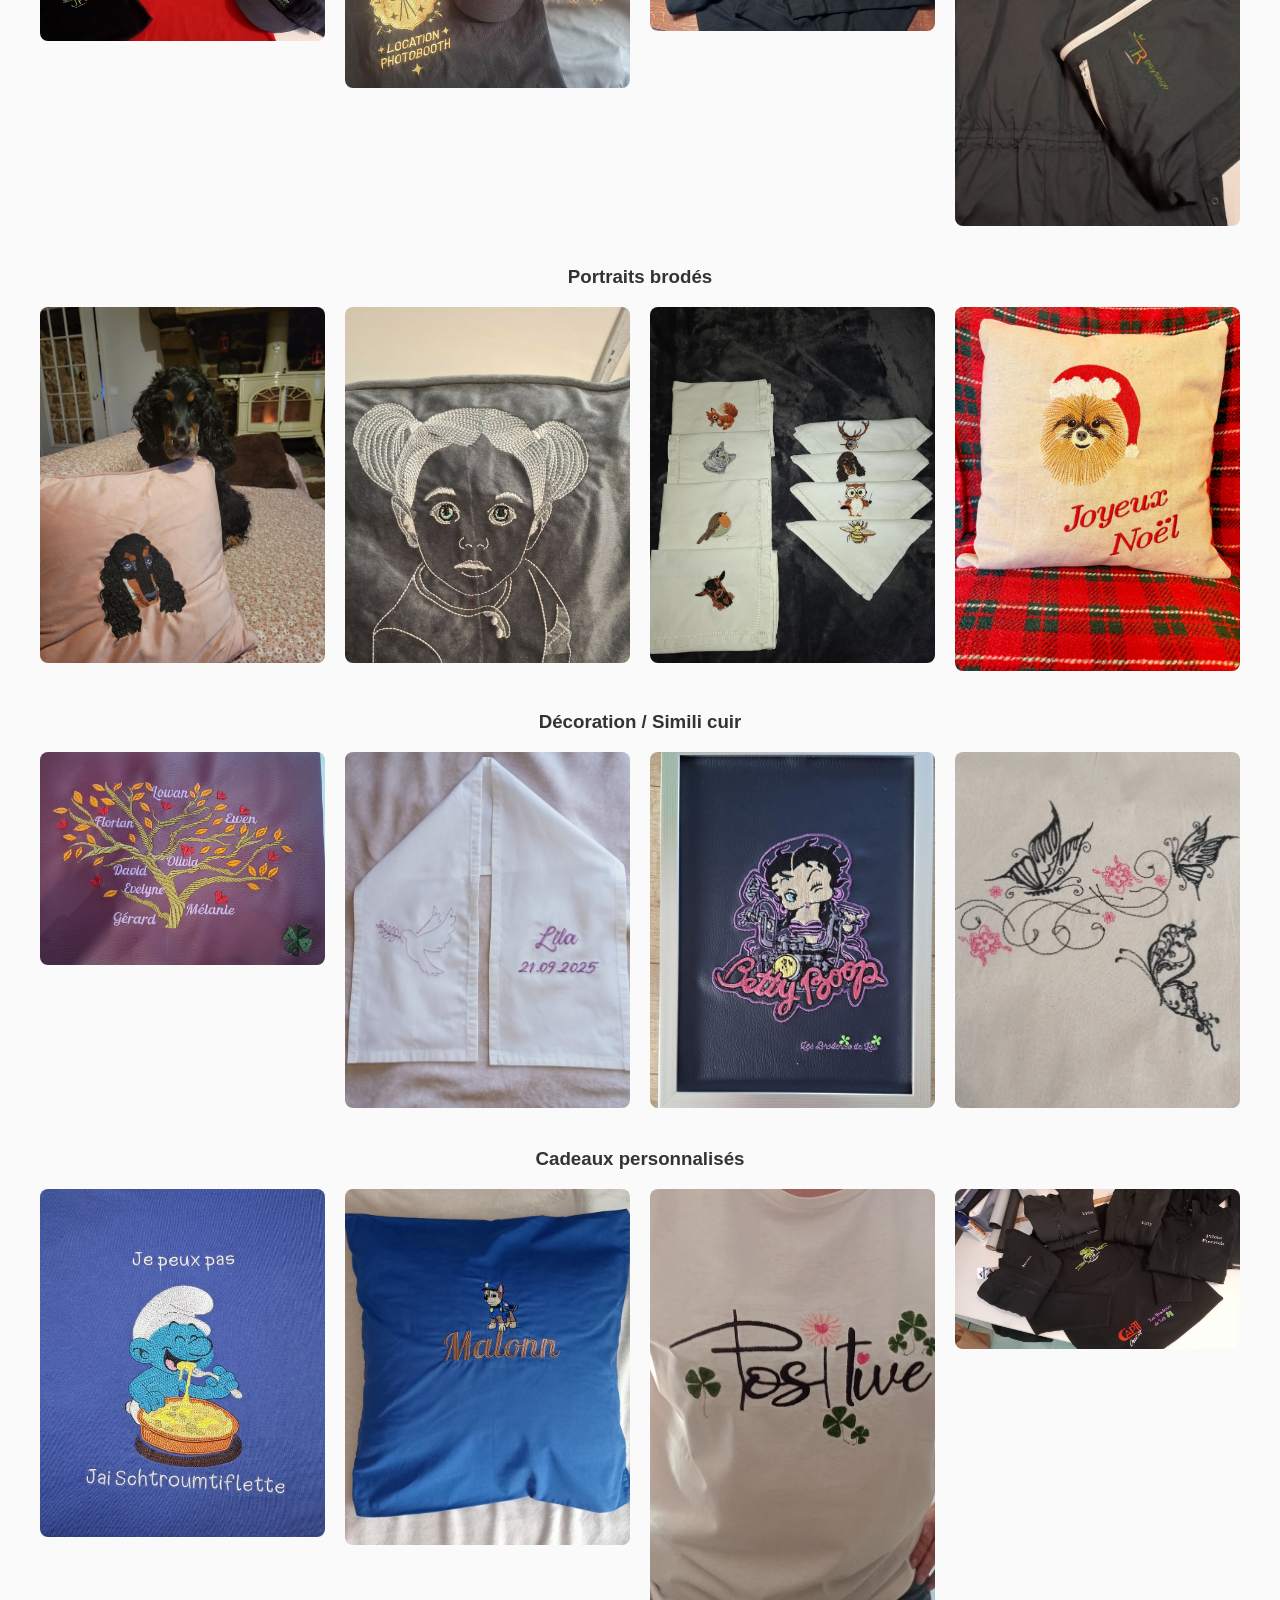
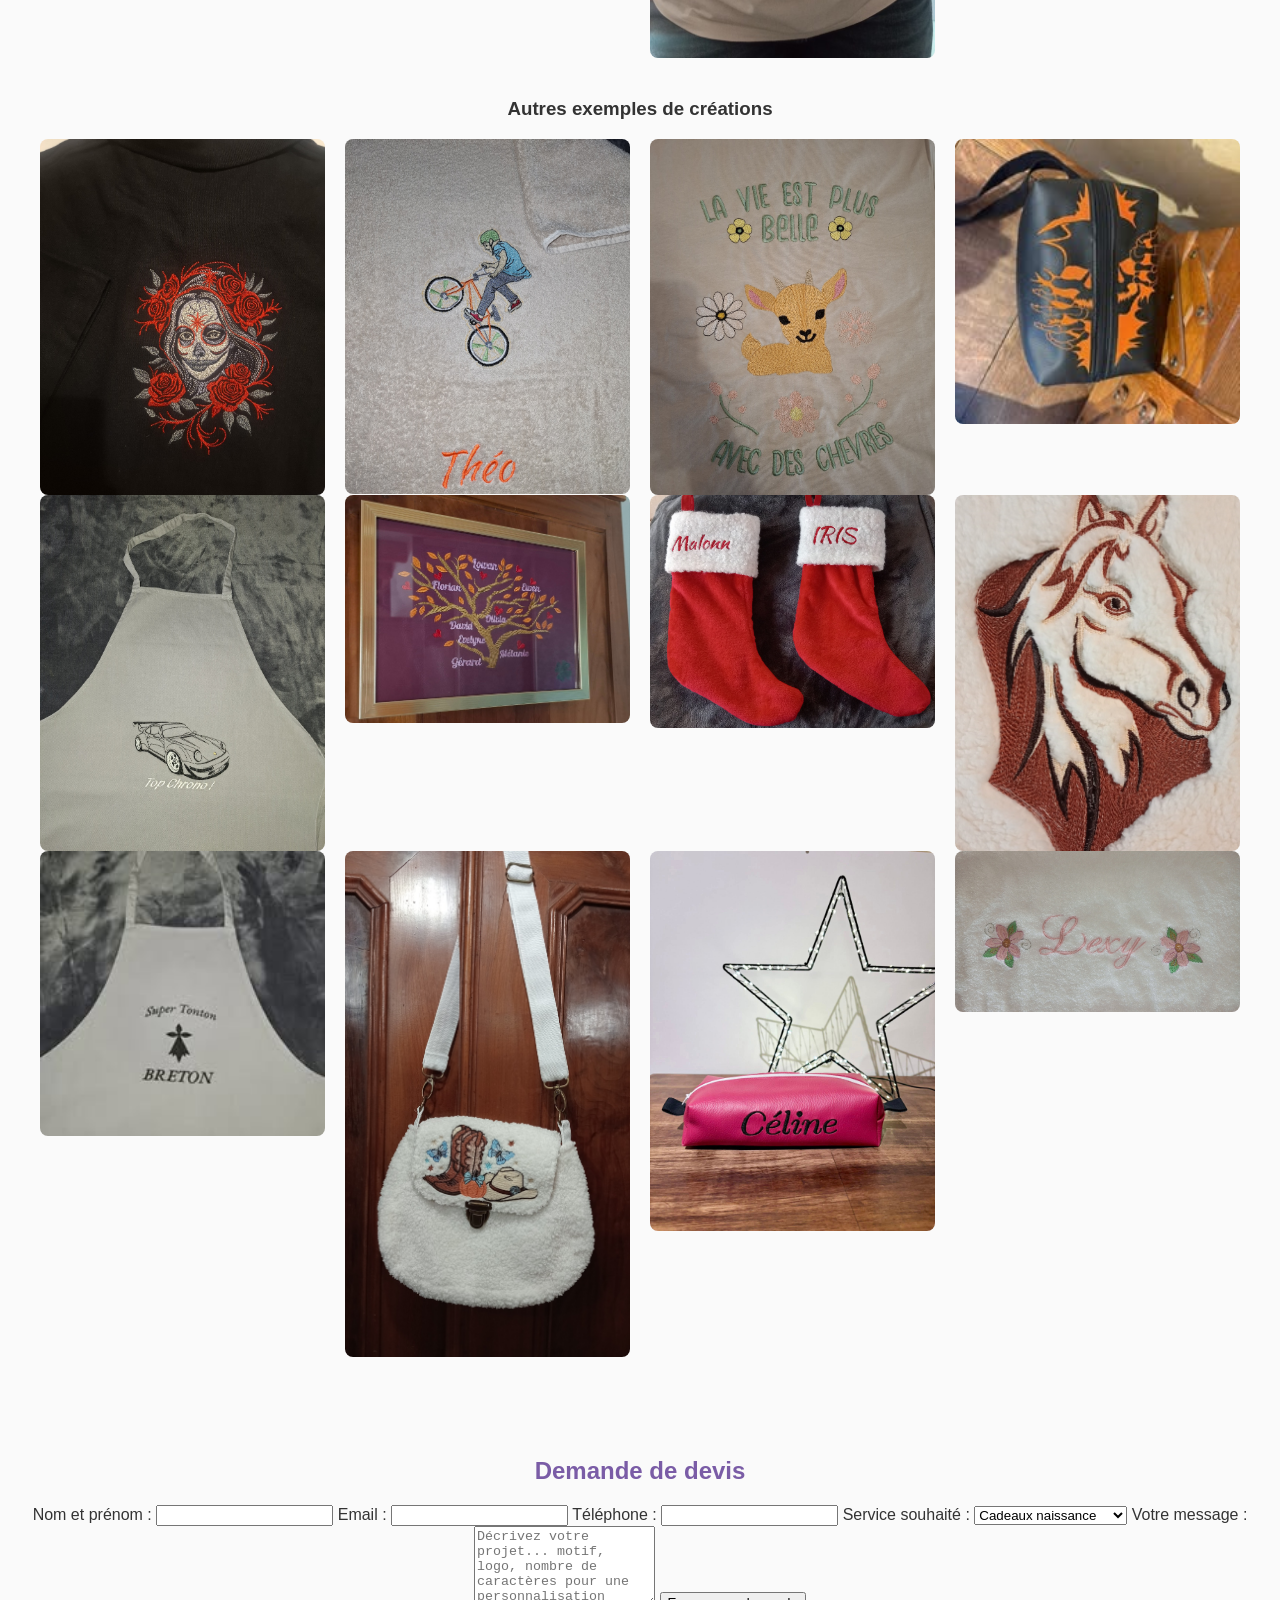
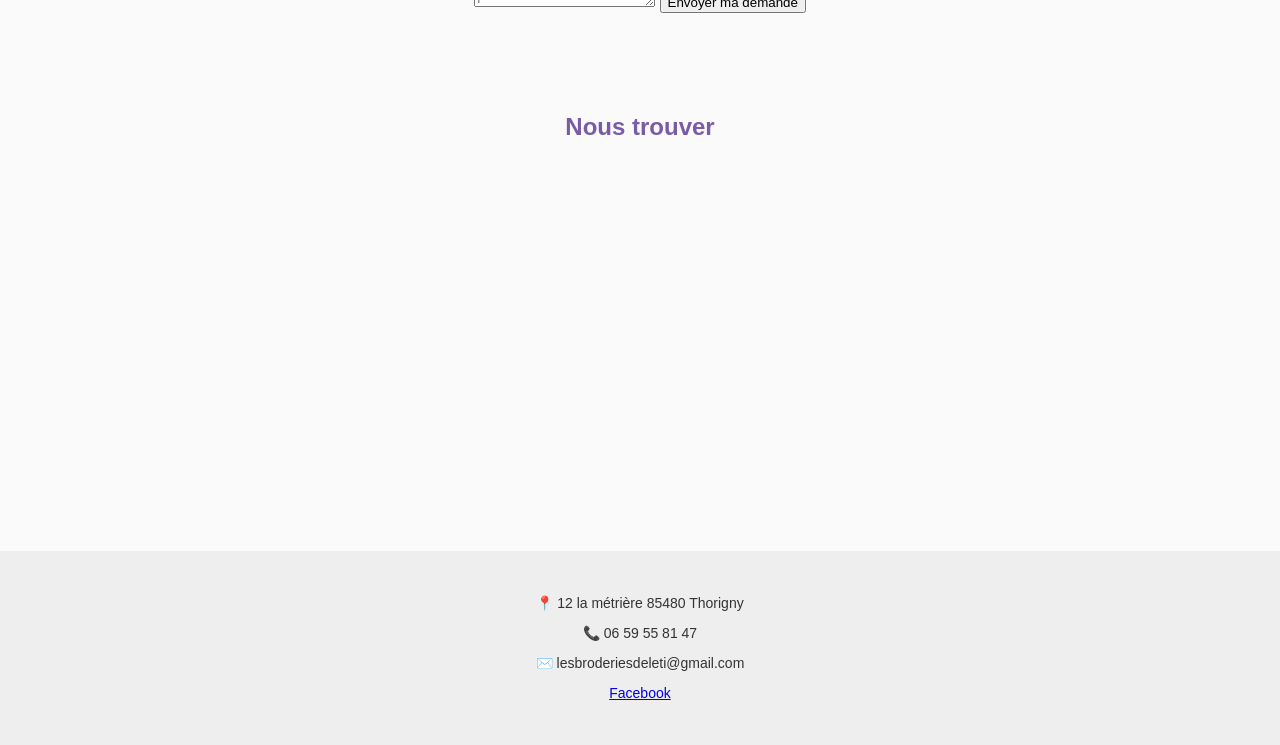
==== commit ecb33046: "Update index.html" ====
--- a/index.html
+++ b/index.html
@@ -71,7 +71,8 @@
 </p>
 
 
-<h3>Cadeaux anniversaire</h3>
+<h3> Quelques exemples
+  Cadeaux anniversaire</h3>
 
 <div class="gallery">
 
@@ -315,3 +316,4 @@
 
 
 
+
--- a/style.css
+++ b/style.css
@@ -127,7 +127,51 @@
 .gallery{
 grid-template-columns:1fr;
 }
+/* =========================
+   Formulaire devis
+========================= */
 
+form{
+max-width:600px;
+margin:40px auto;
+padding:20px;
+background:#f6f6f6;
+border-radius:12px;
+box-shadow:0 3px 10px rgba(0,0,0,0.1);
+}
+
+form label{
+display:block;
+margin-top:15px;
+font-weight:600;
+}
+
+form input,
+form select,
+form textarea{
+width:100%;
+padding:10px;
+margin-top:5px;
+border-radius:8px;
+border:1px solid #ccc;
+font-family:'Poppins',sans-serif;
+}
+
+form button{
+margin-top:20px;
+padding:12px 25px;
+background:#7a5ca6;
+color:white;
+border:none;
+border-radius:10px;
+font-size:1em;
+cursor:pointer;
+}
+
+form button:hover{
+background:#5a3e91;
+}
 }
 
 
+
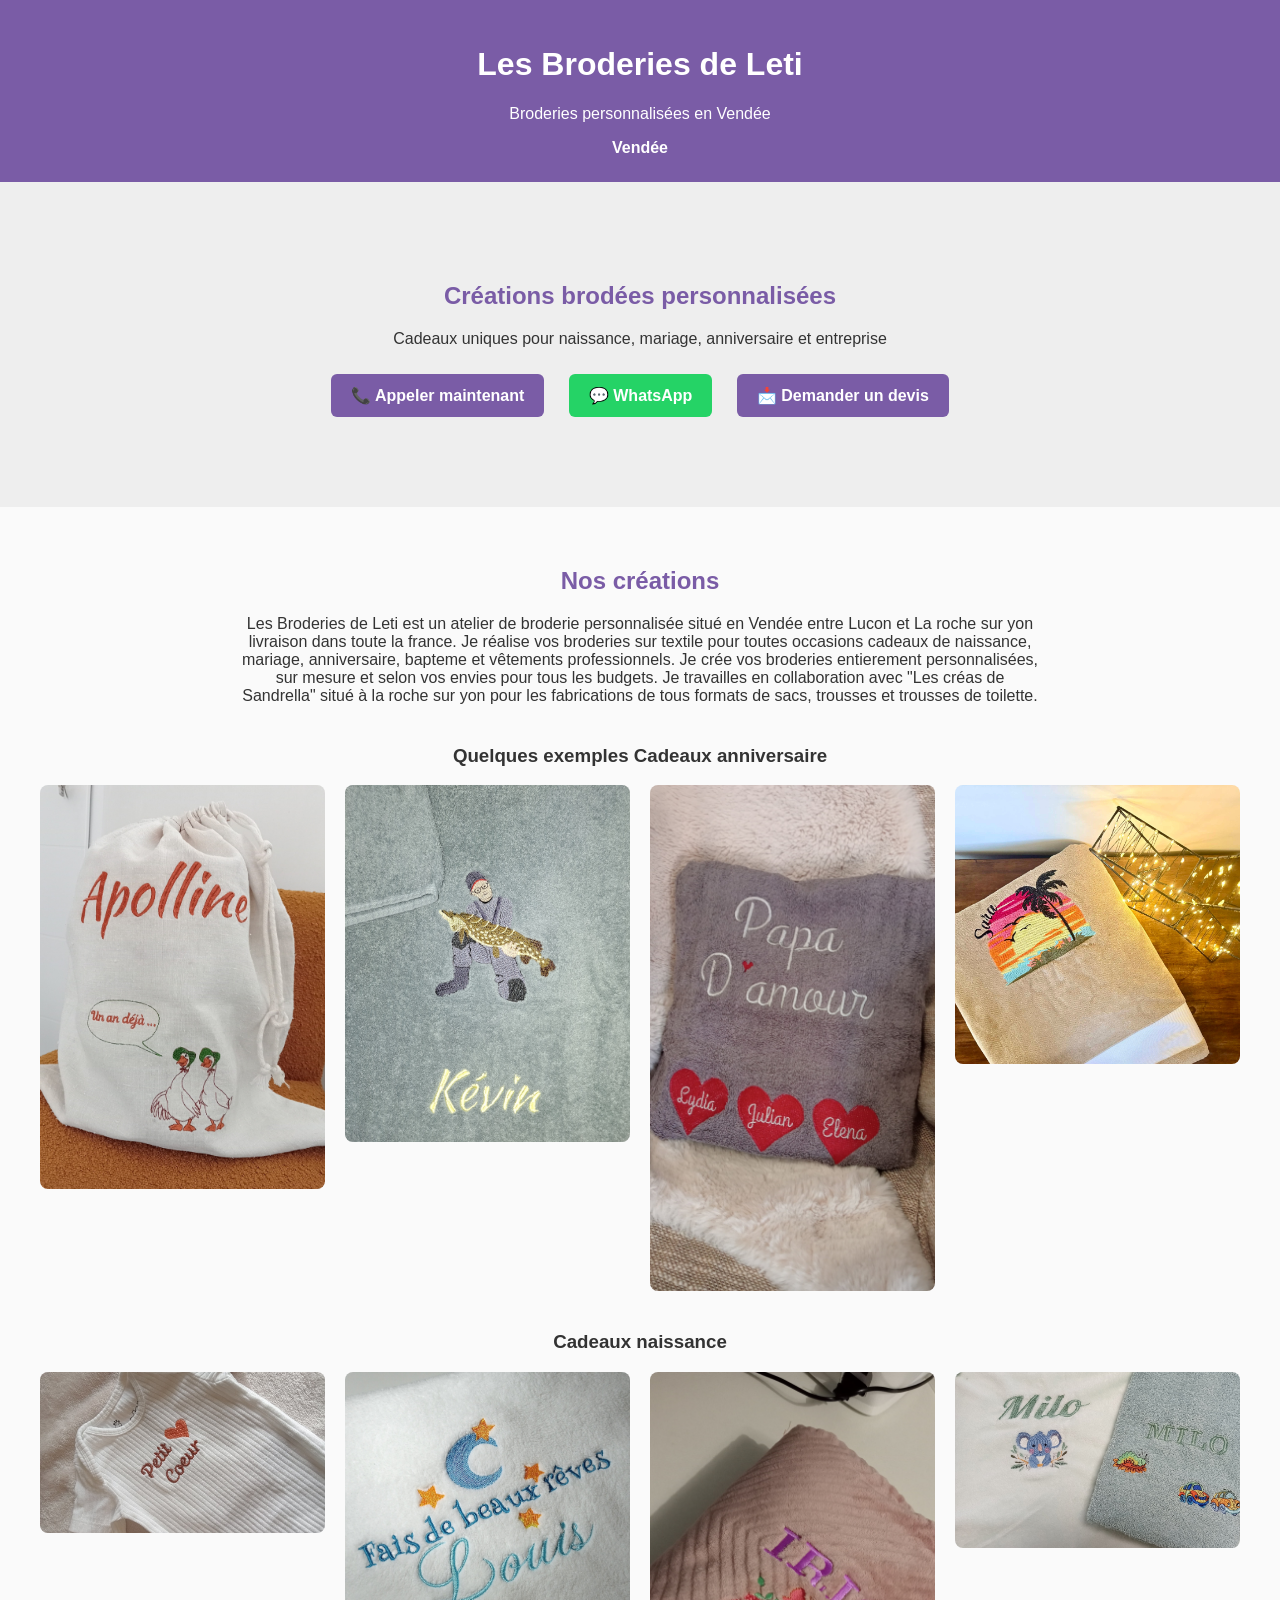
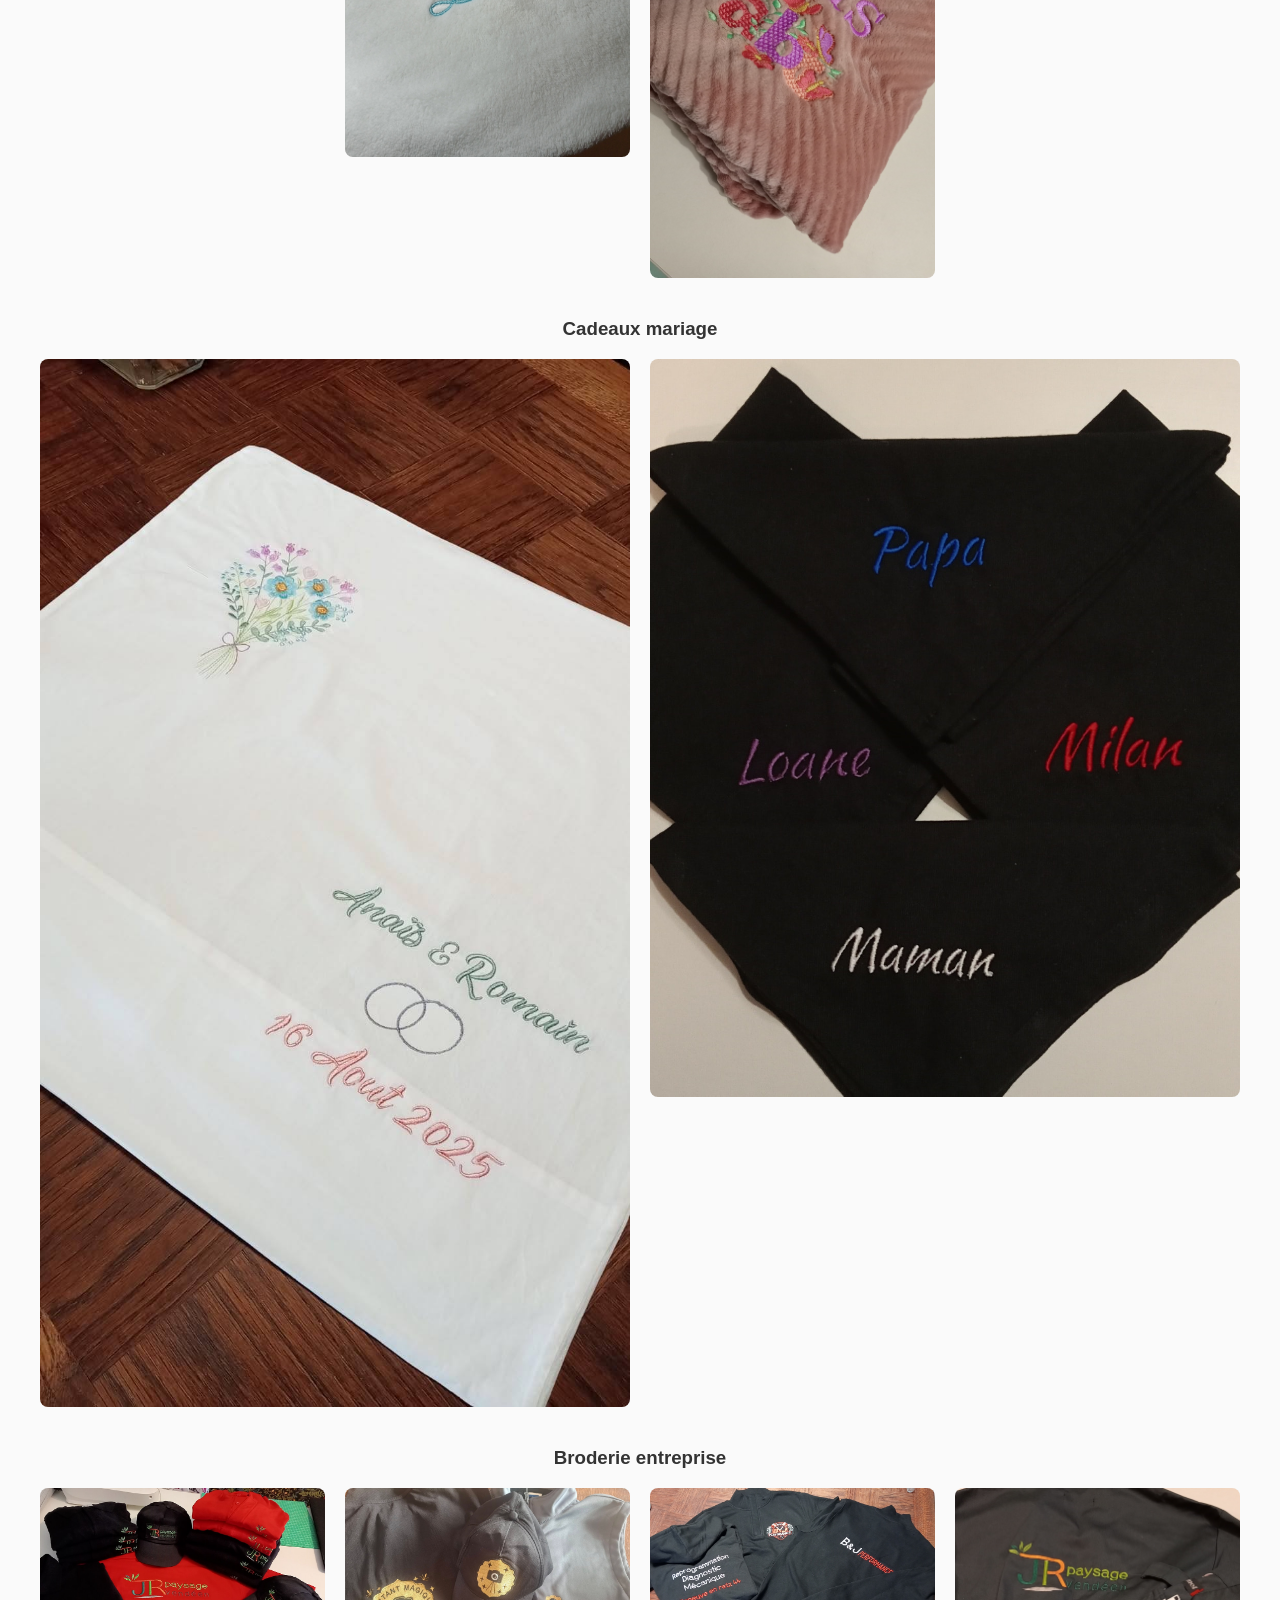
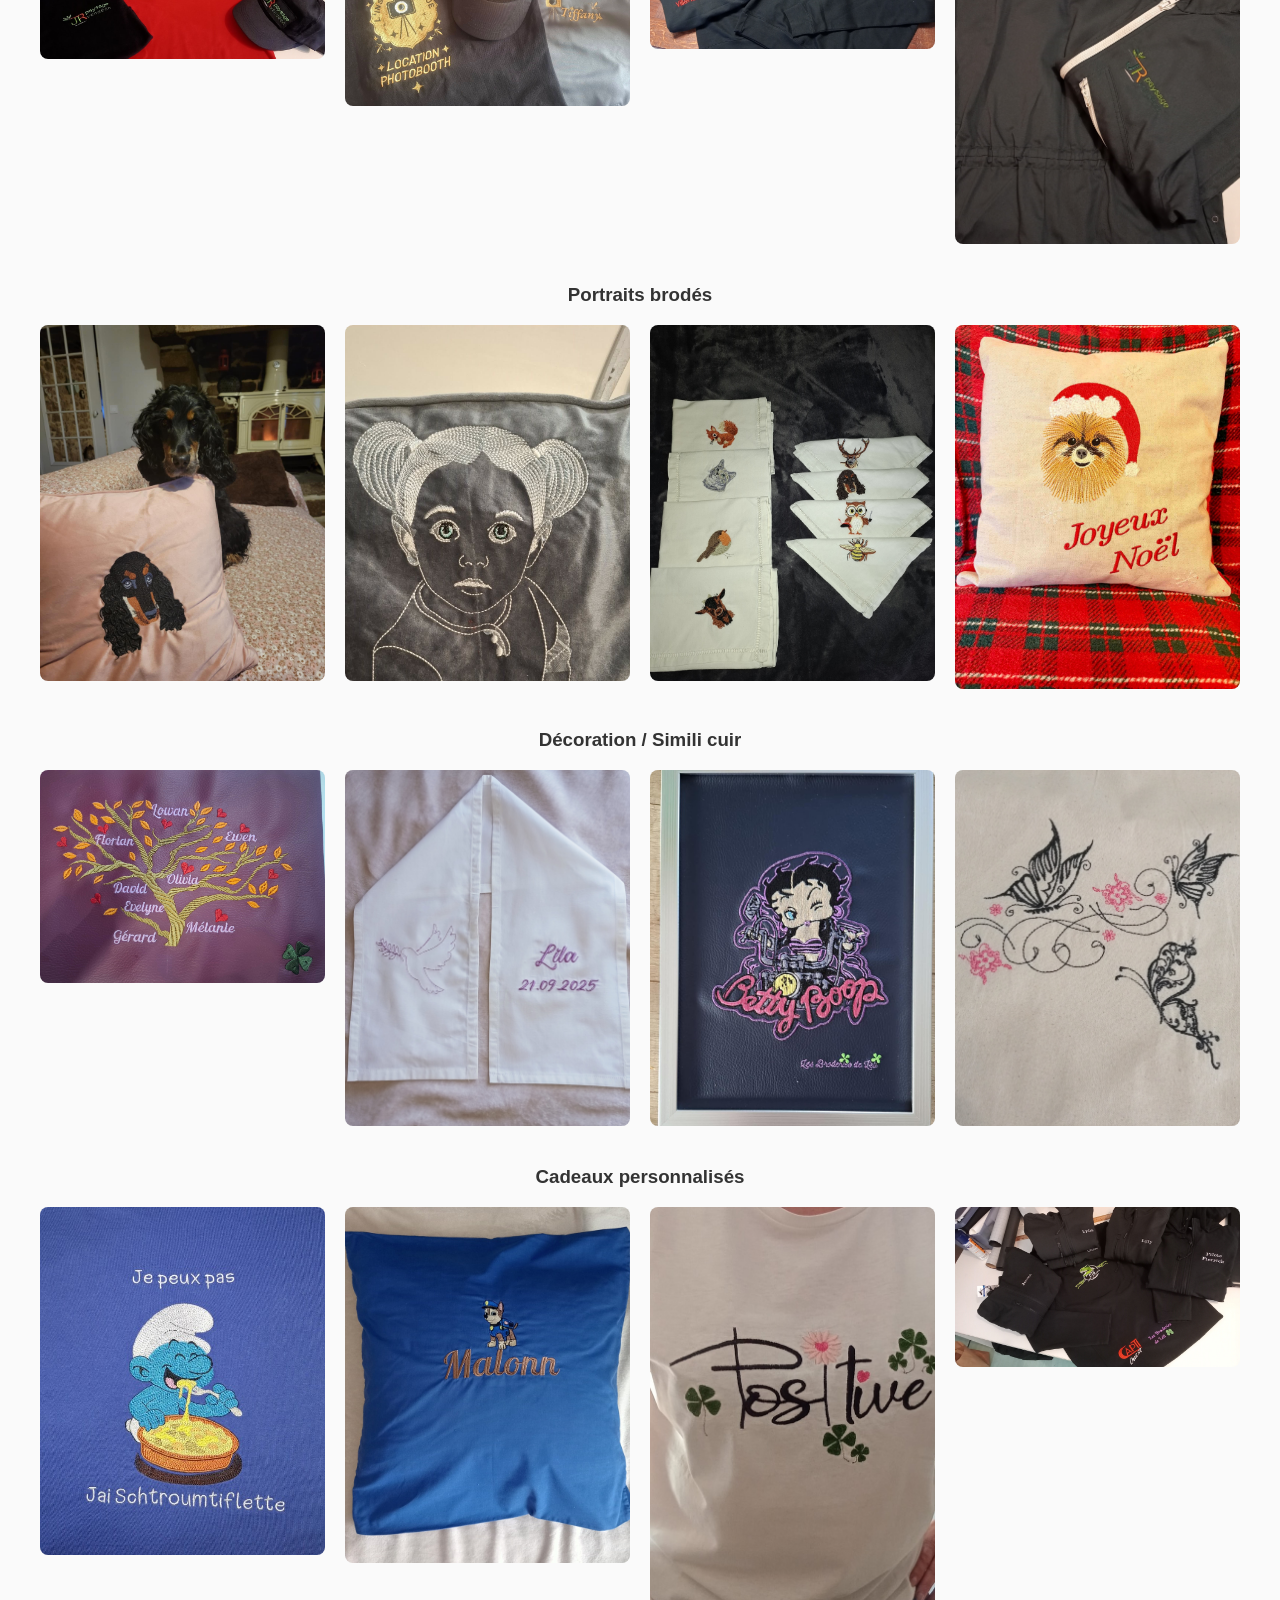
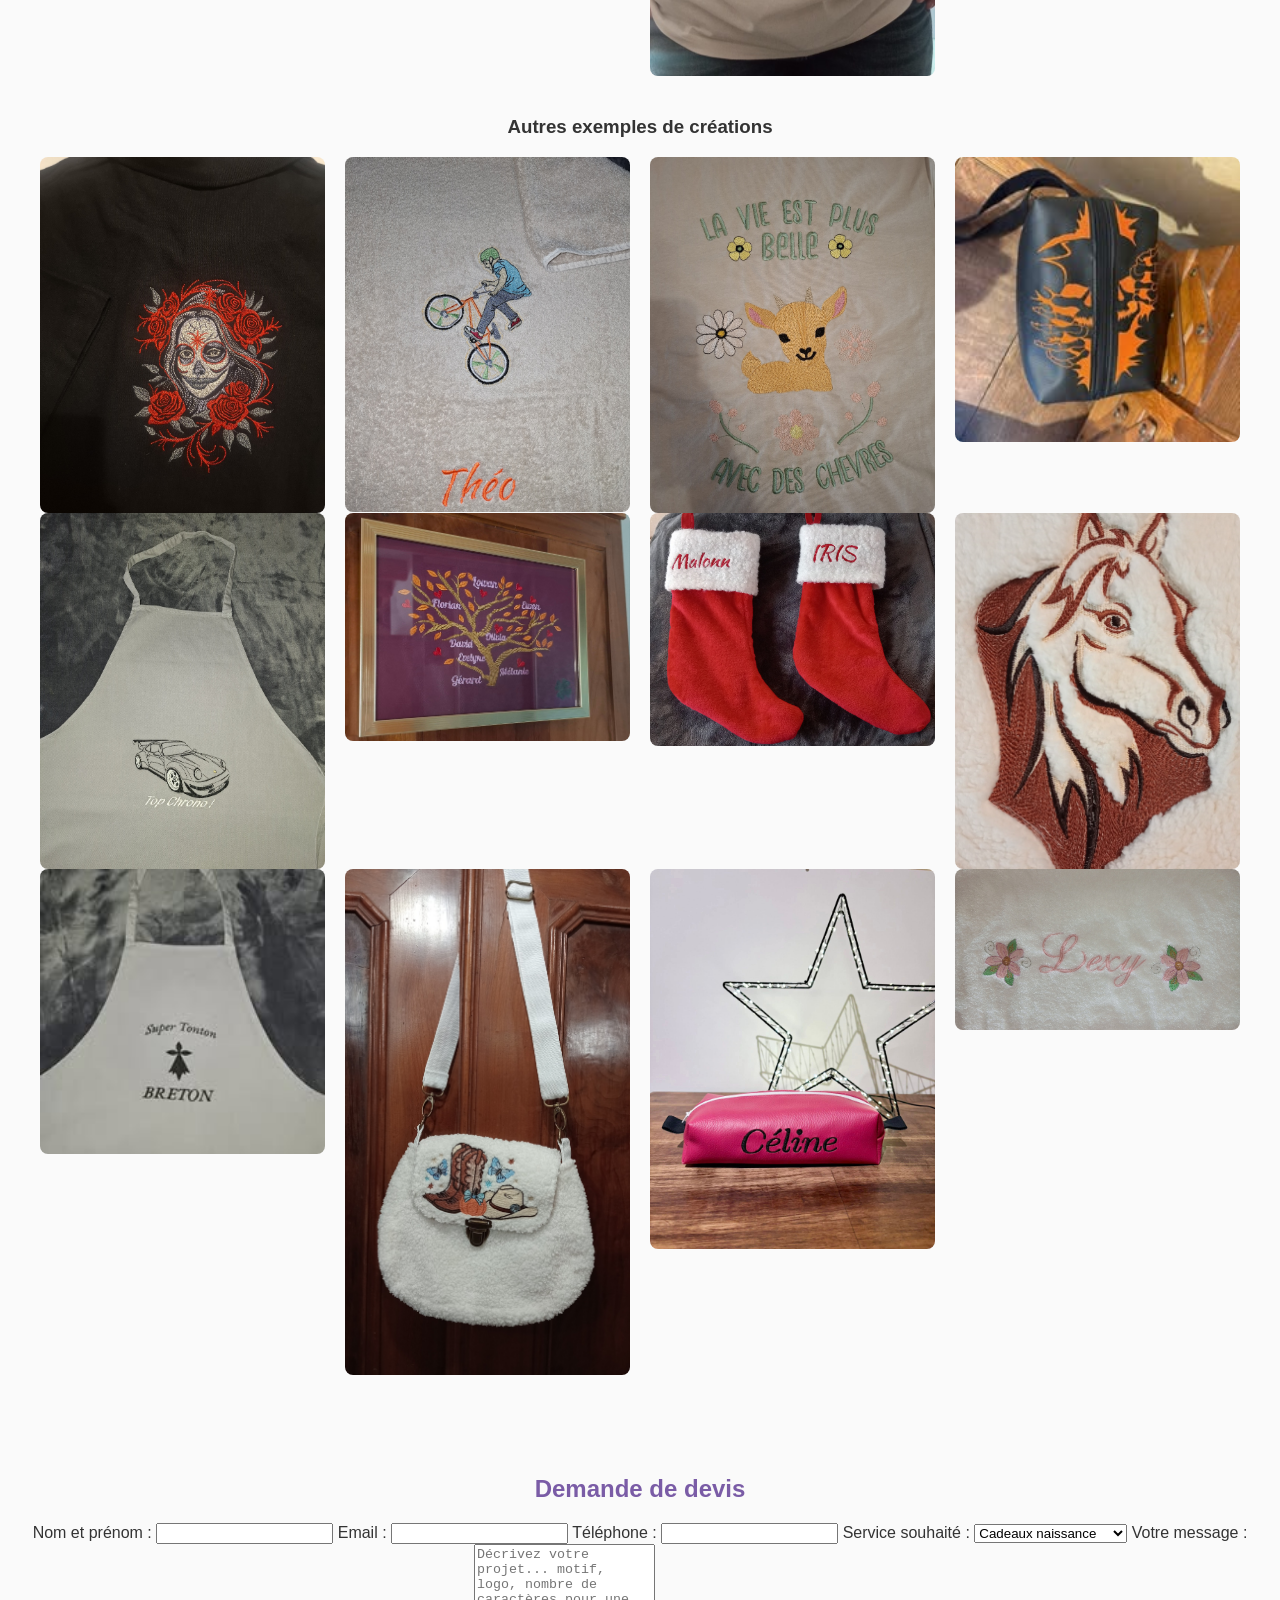
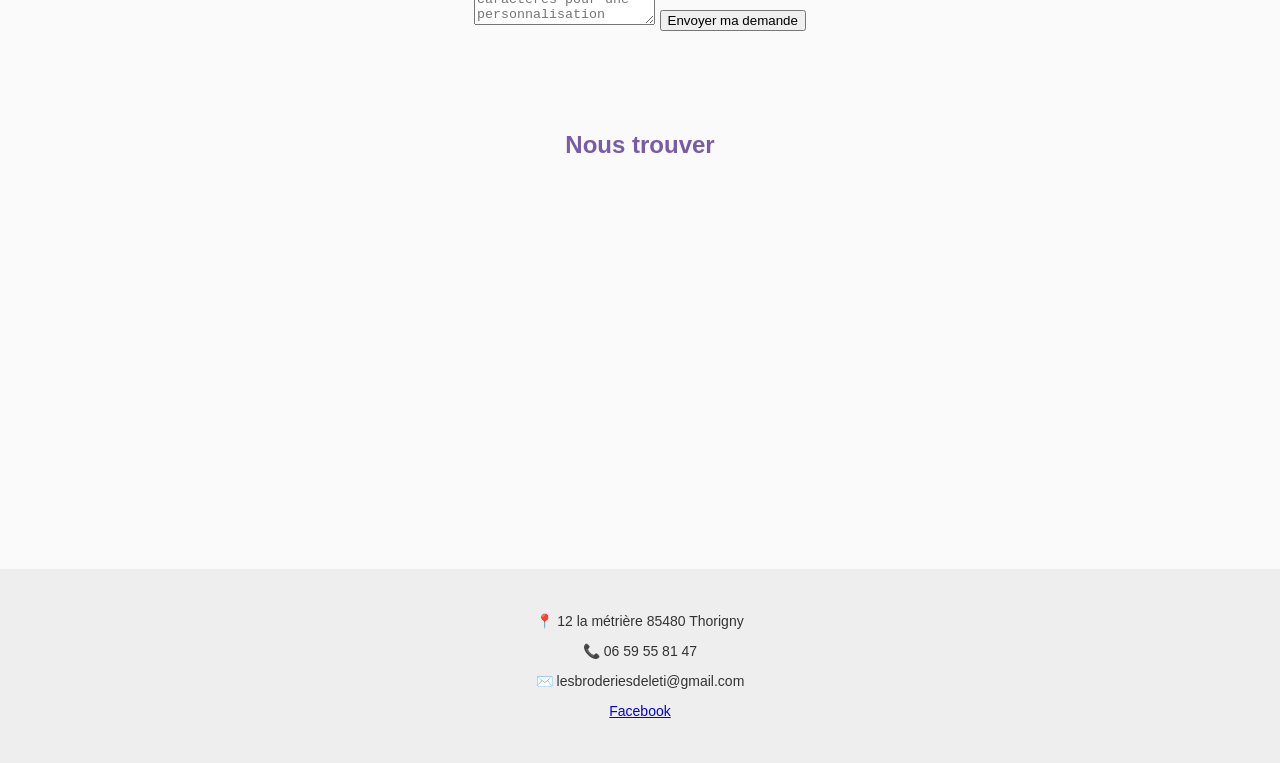
==== commit 31214828: "Update index.html" ====
--- a/index.html
+++ b/index.html
@@ -68,6 +68,8 @@
 anniversaire, bapteme et vêtements professionnels. 
 
 Je crée vos broderies entierement personnalisées, sur mesure et selon vos envies pour tous les budgets.
+  Je travailles en collaboration avec "Les créas de Sandrella" situé à la roche sur yon
+  pour les fabrications de tous formats de sacs, trousses et trousses de toilette.
 </p>
 
 
@@ -317,3 +319,4 @@
 
 
 
+
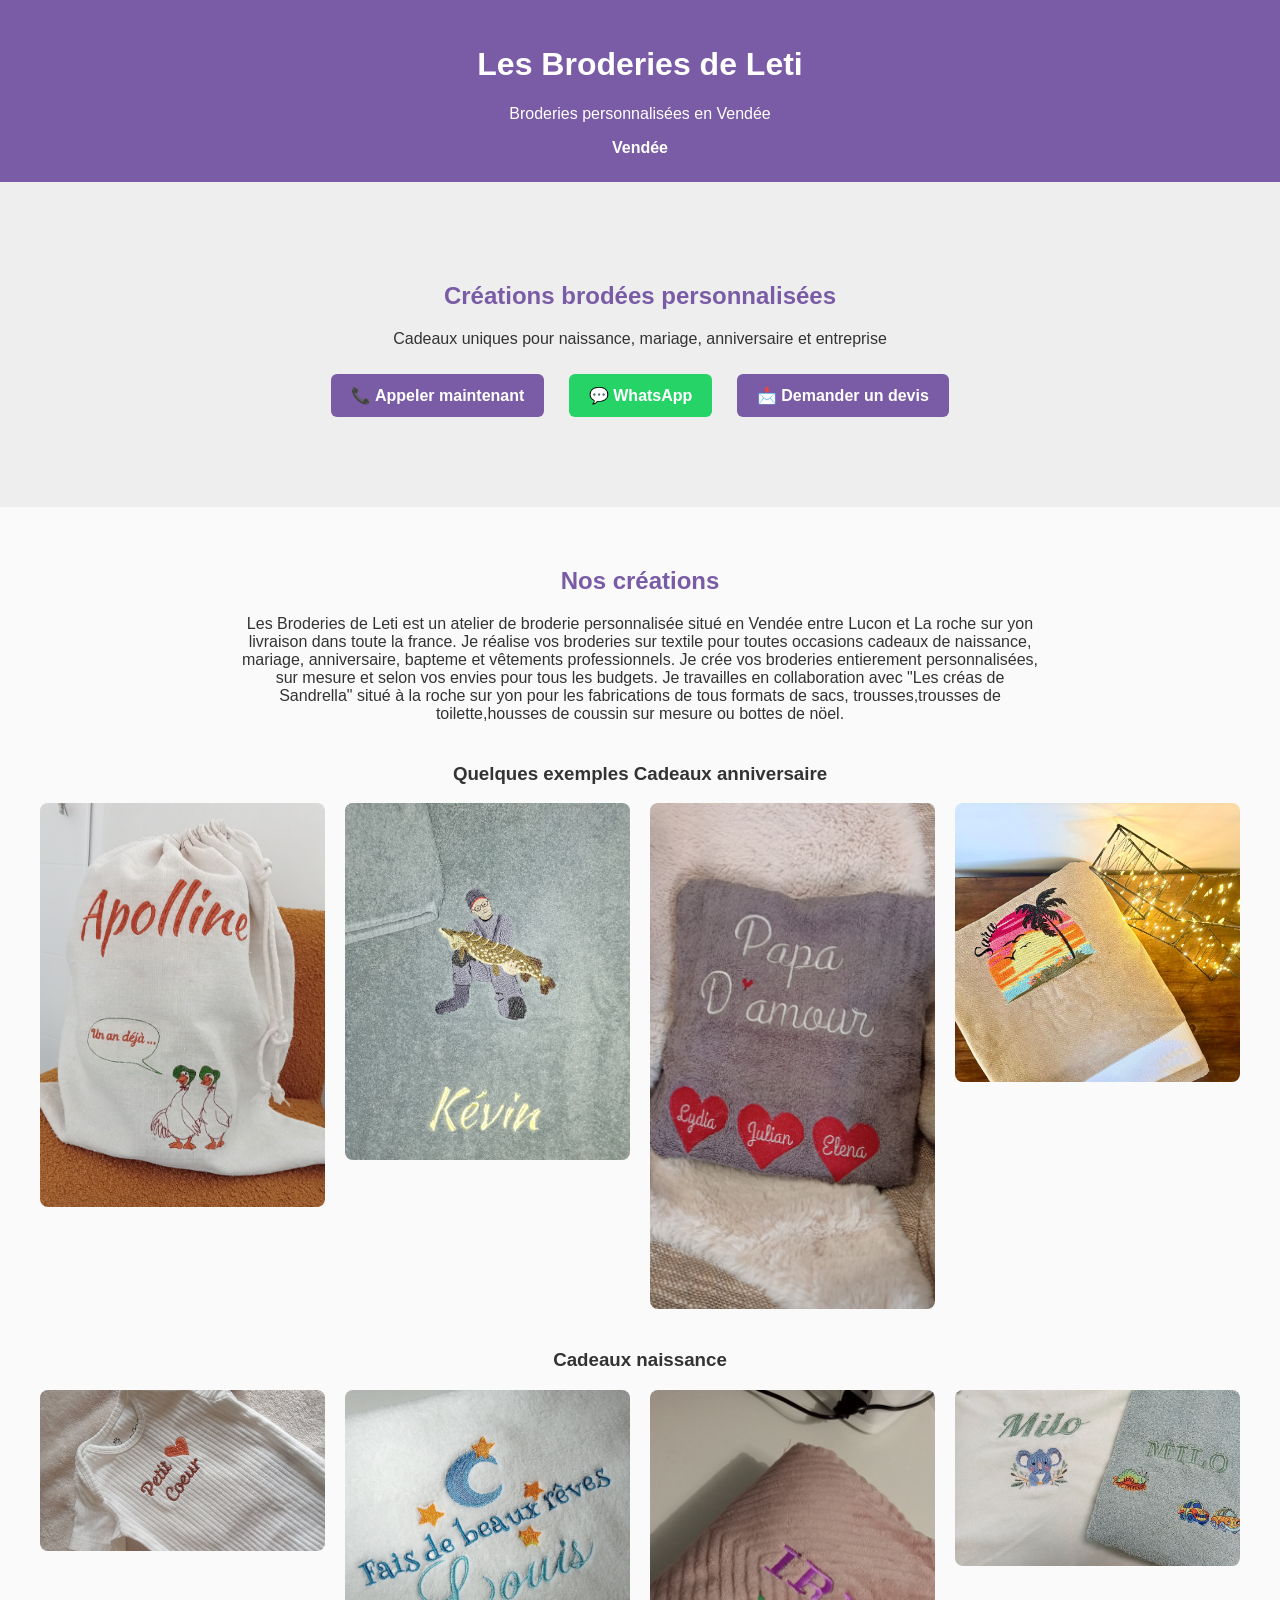
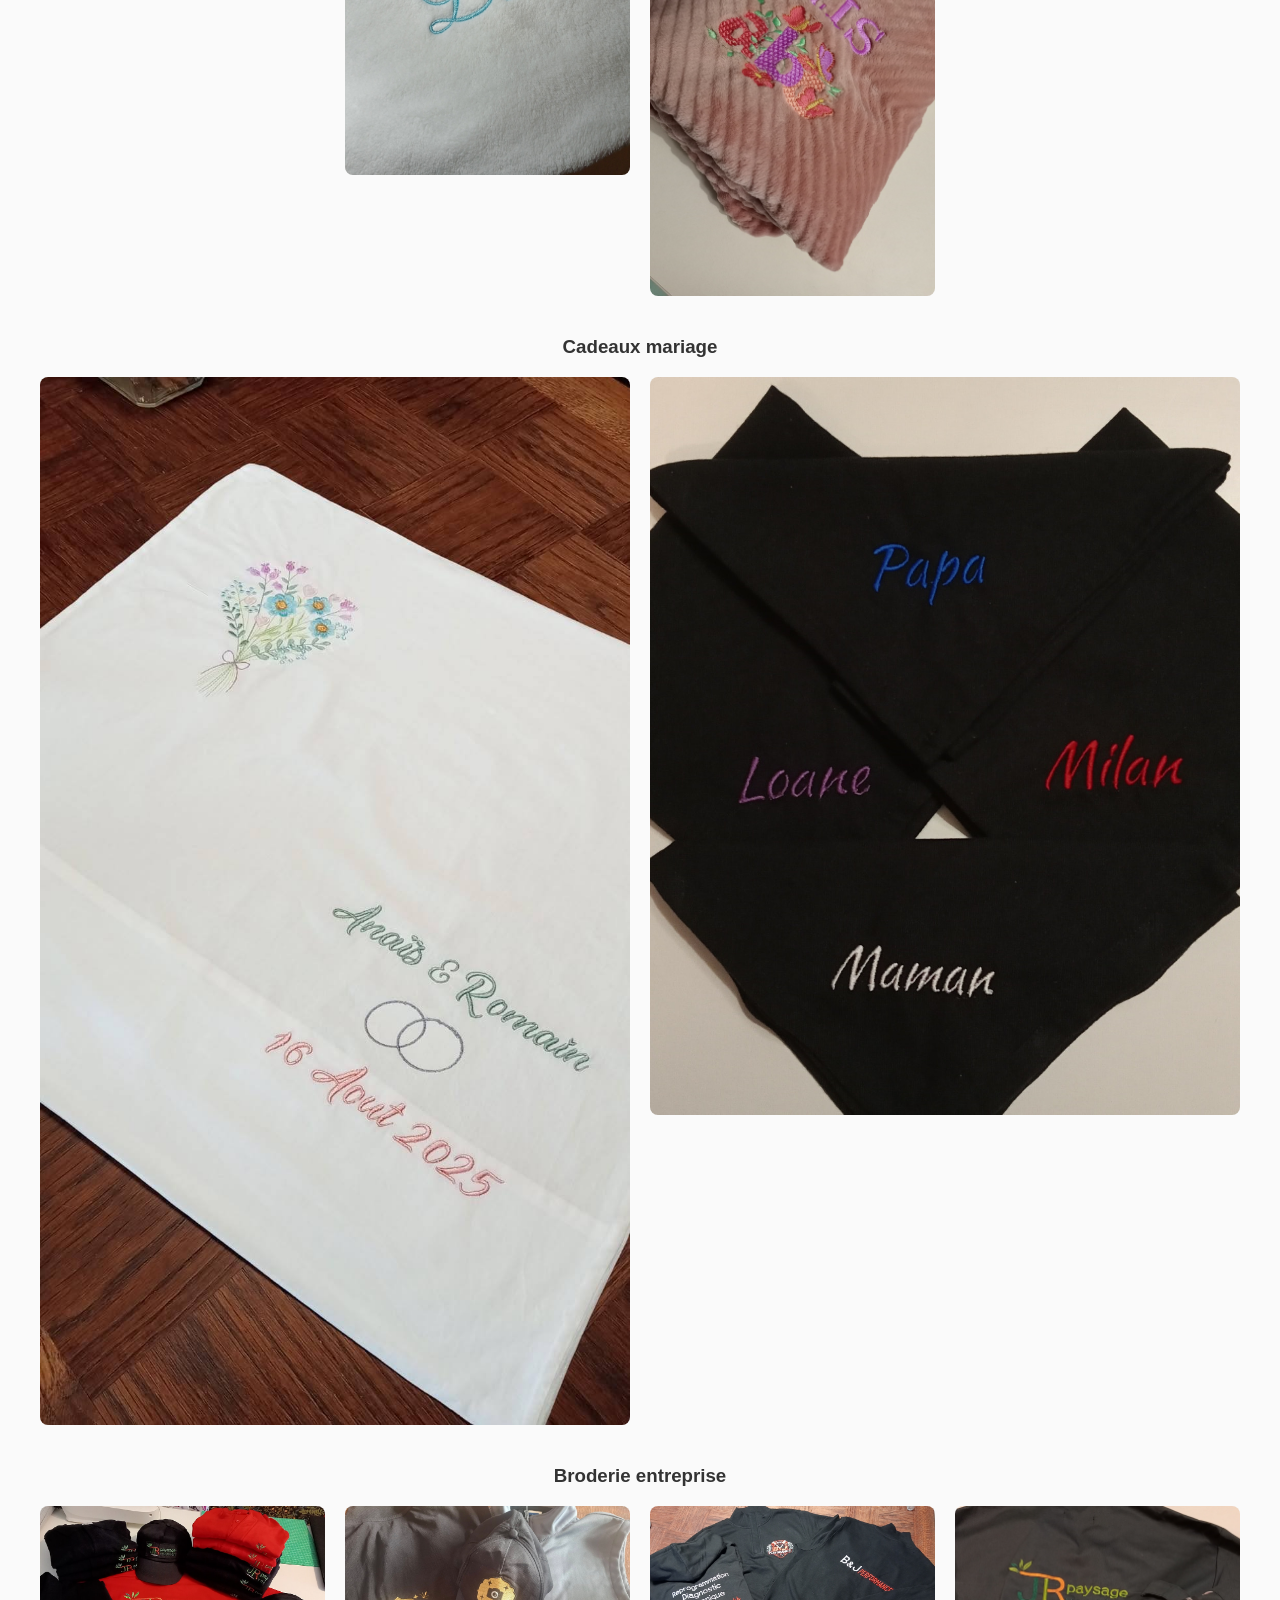
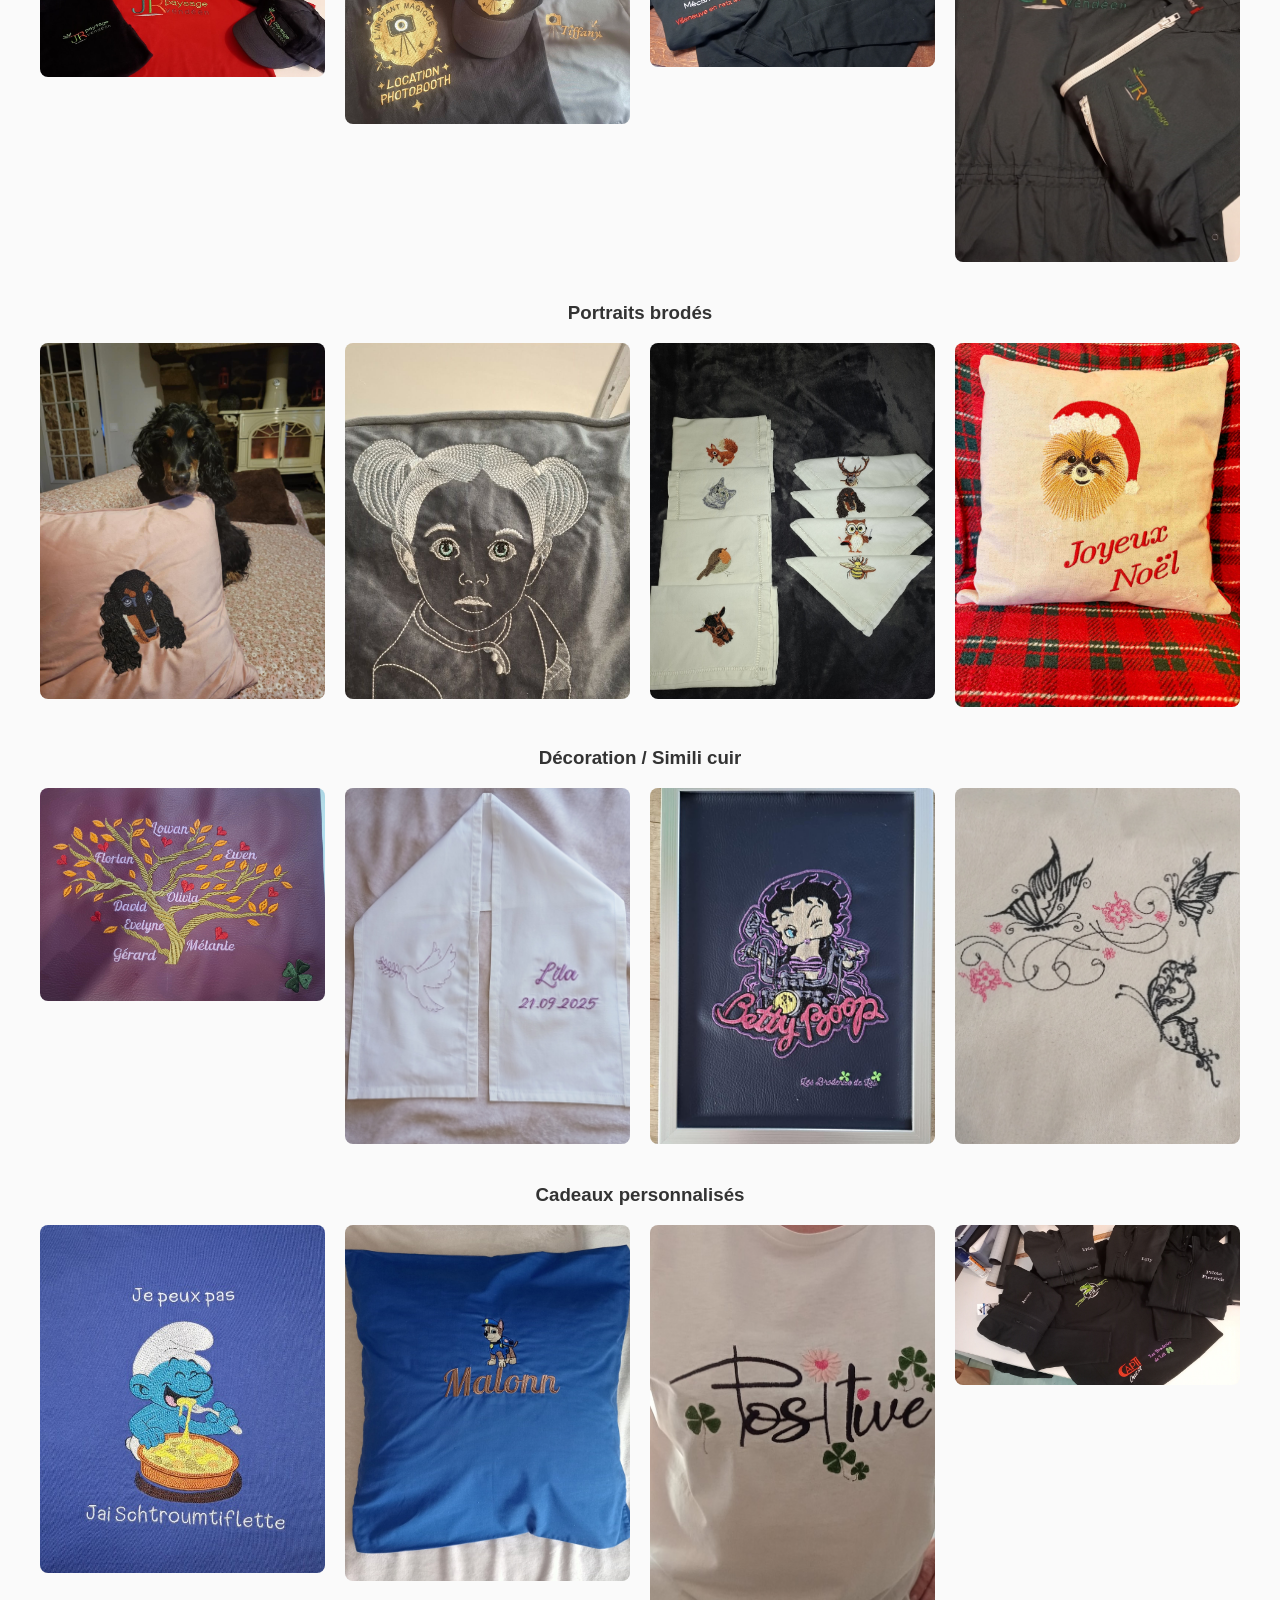
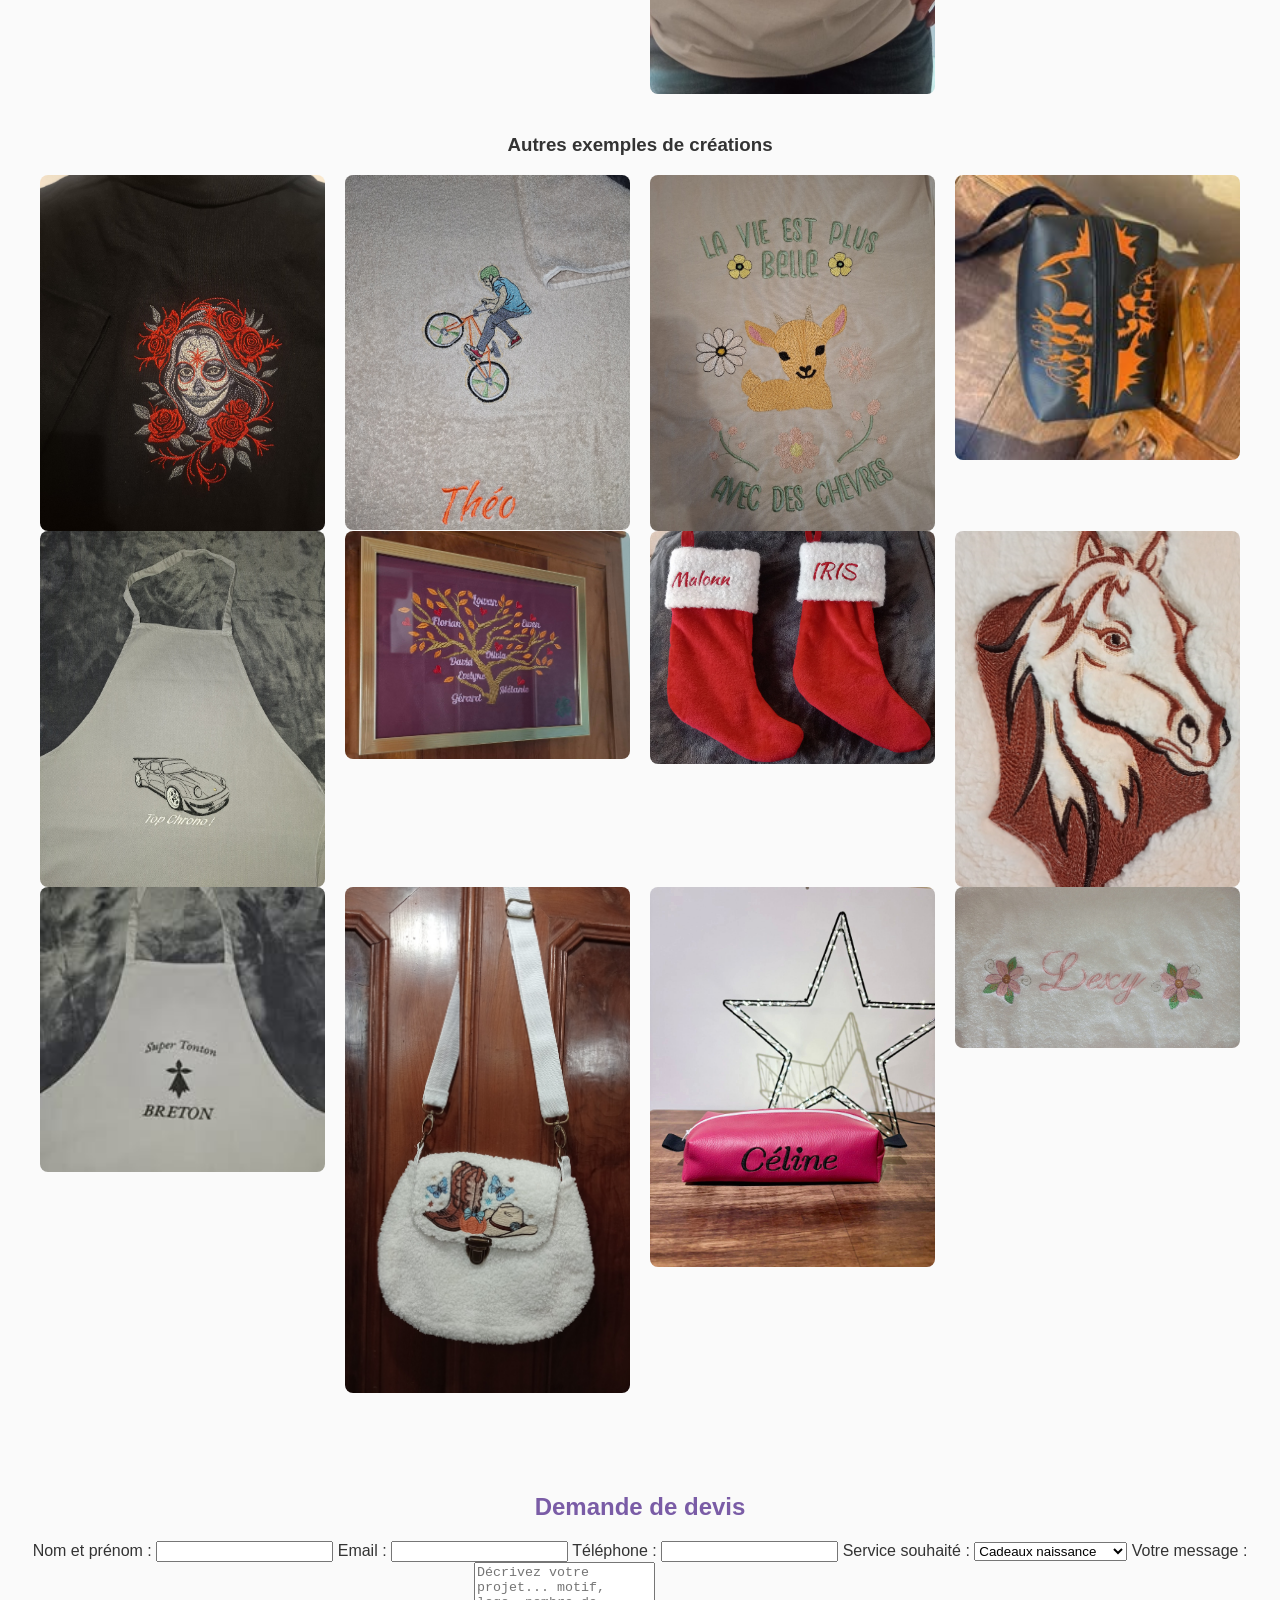
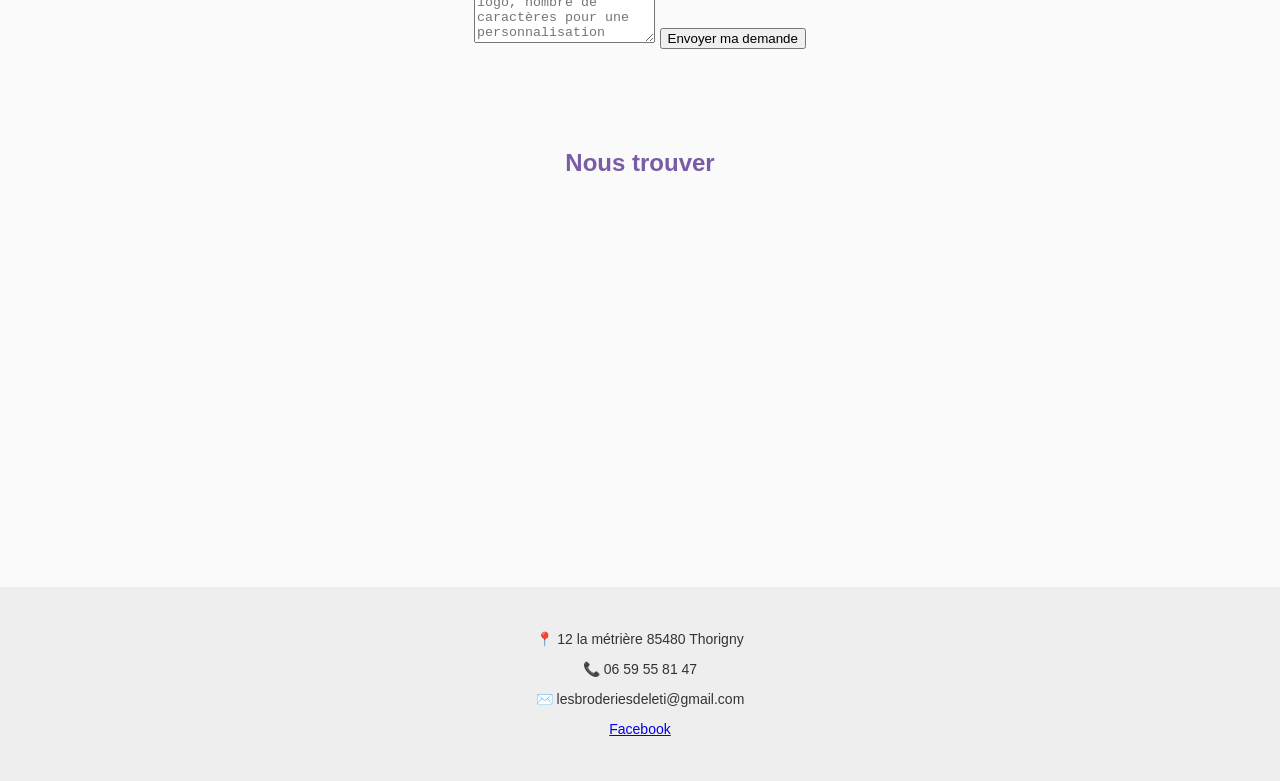
==== commit 49a2fe2b: "Update index.html" ====
--- a/index.html
+++ b/index.html
@@ -69,7 +69,7 @@
 
 Je crée vos broderies entierement personnalisées, sur mesure et selon vos envies pour tous les budgets.
   Je travailles en collaboration avec "Les créas de Sandrella" situé à la roche sur yon
-  pour les fabrications de tous formats de sacs, trousses et trousses de toilette.
+  pour les fabrications de tous formats de sacs, trousses,trousses de toilette,housses de coussin sur mesure ou bottes de nöel.
 </p>
 
 
@@ -320,3 +320,4 @@
 
 
 
+
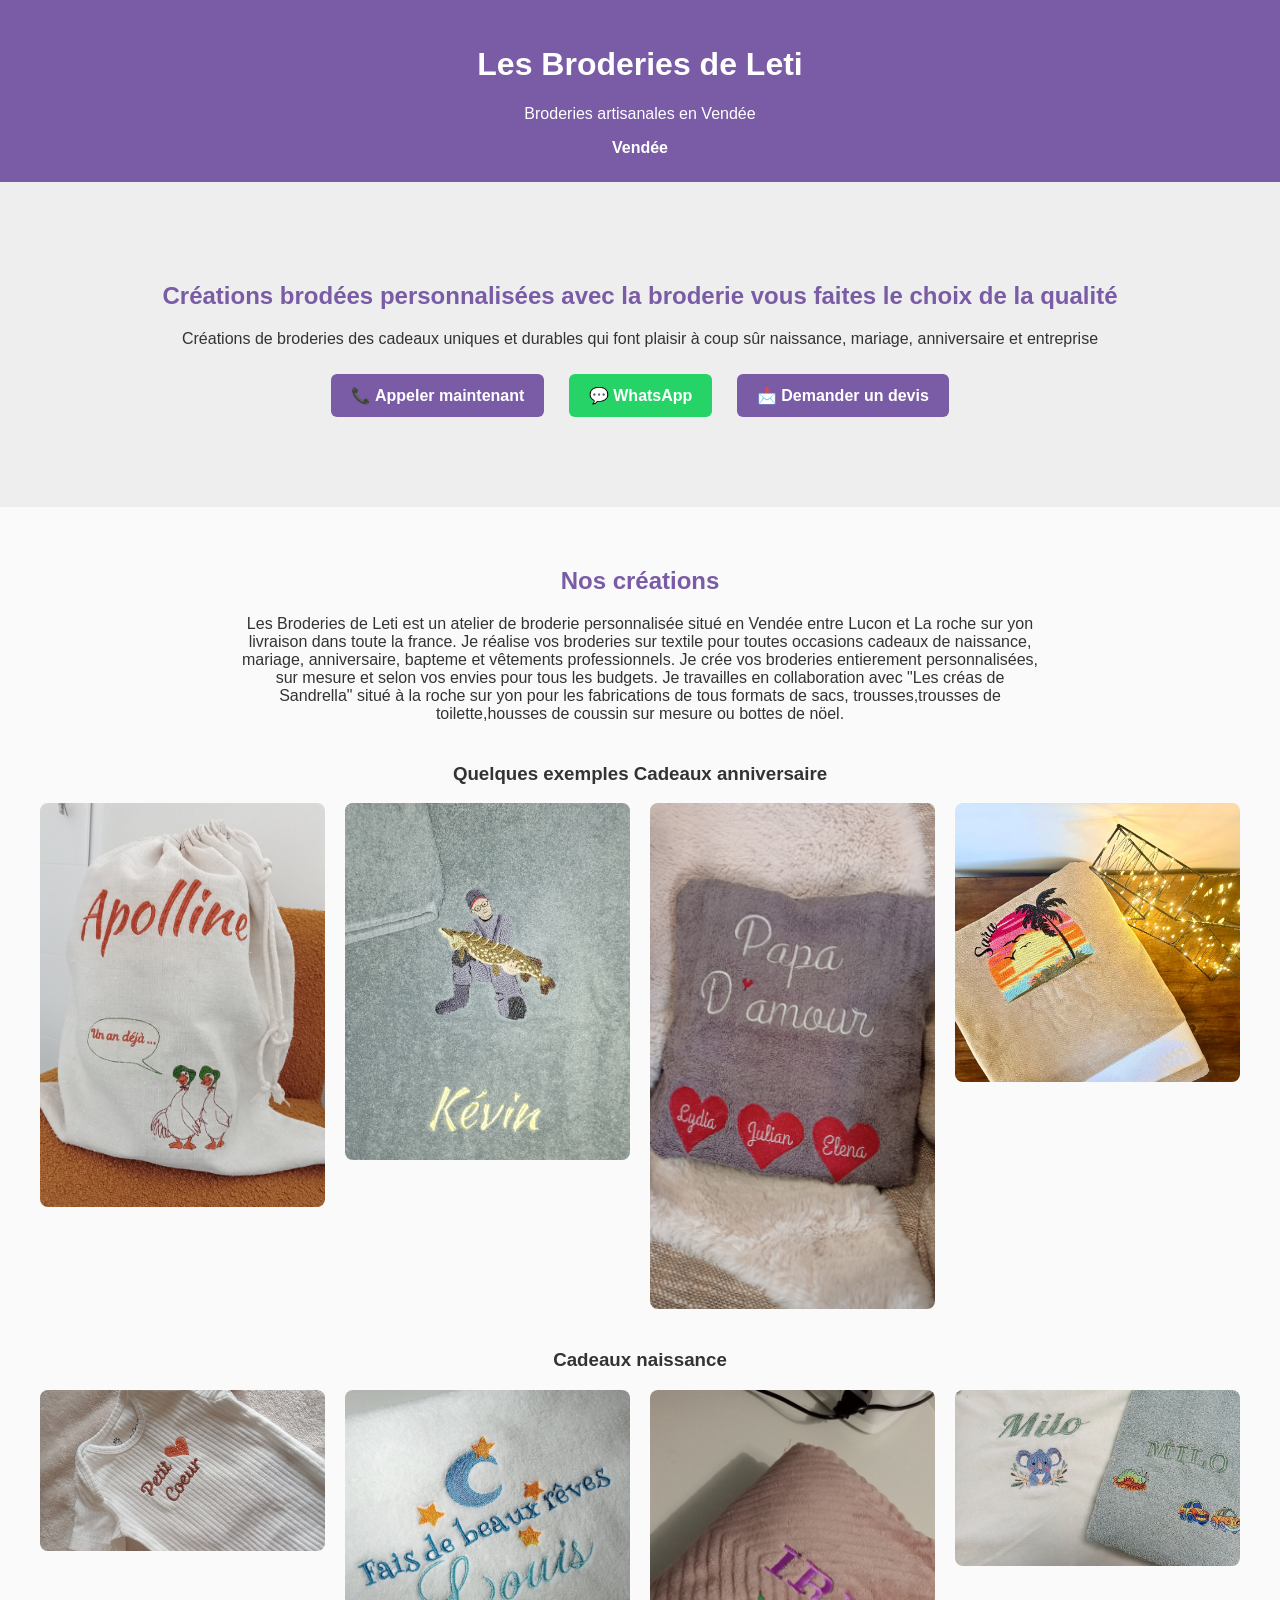
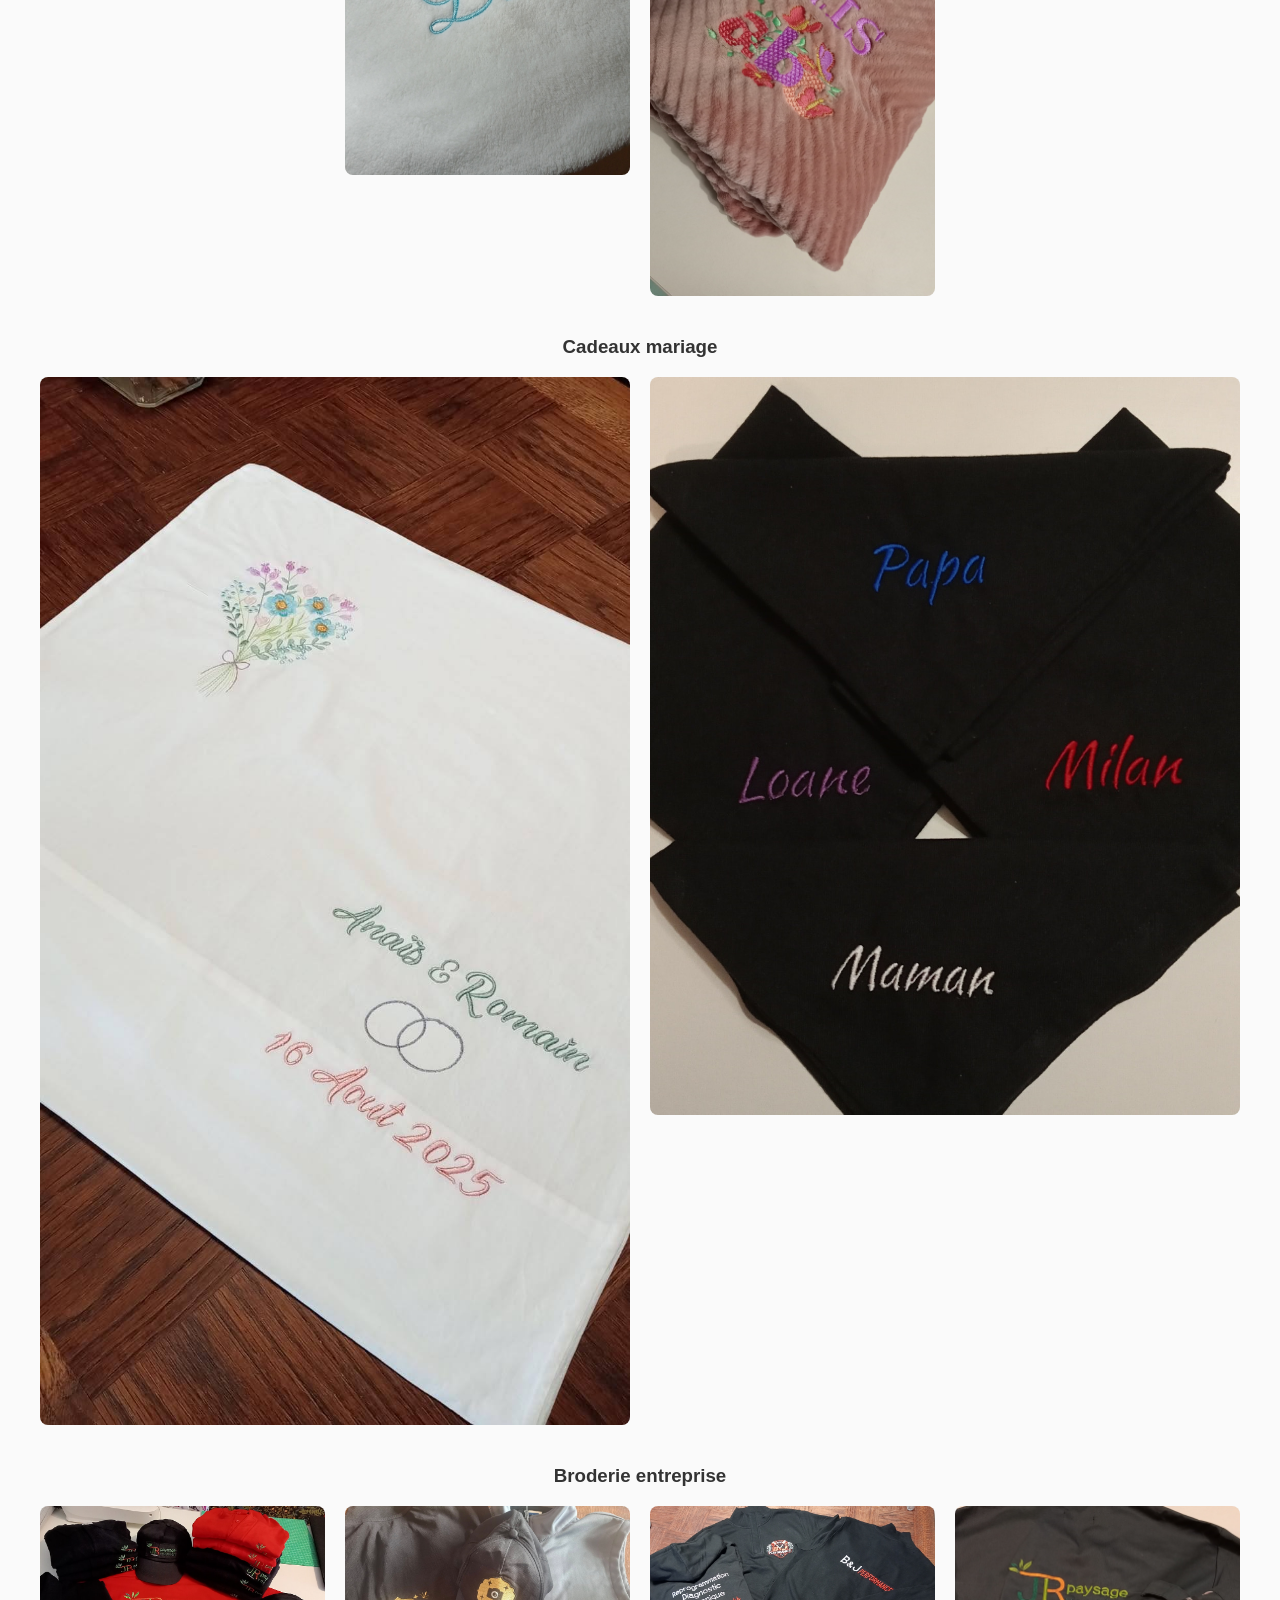
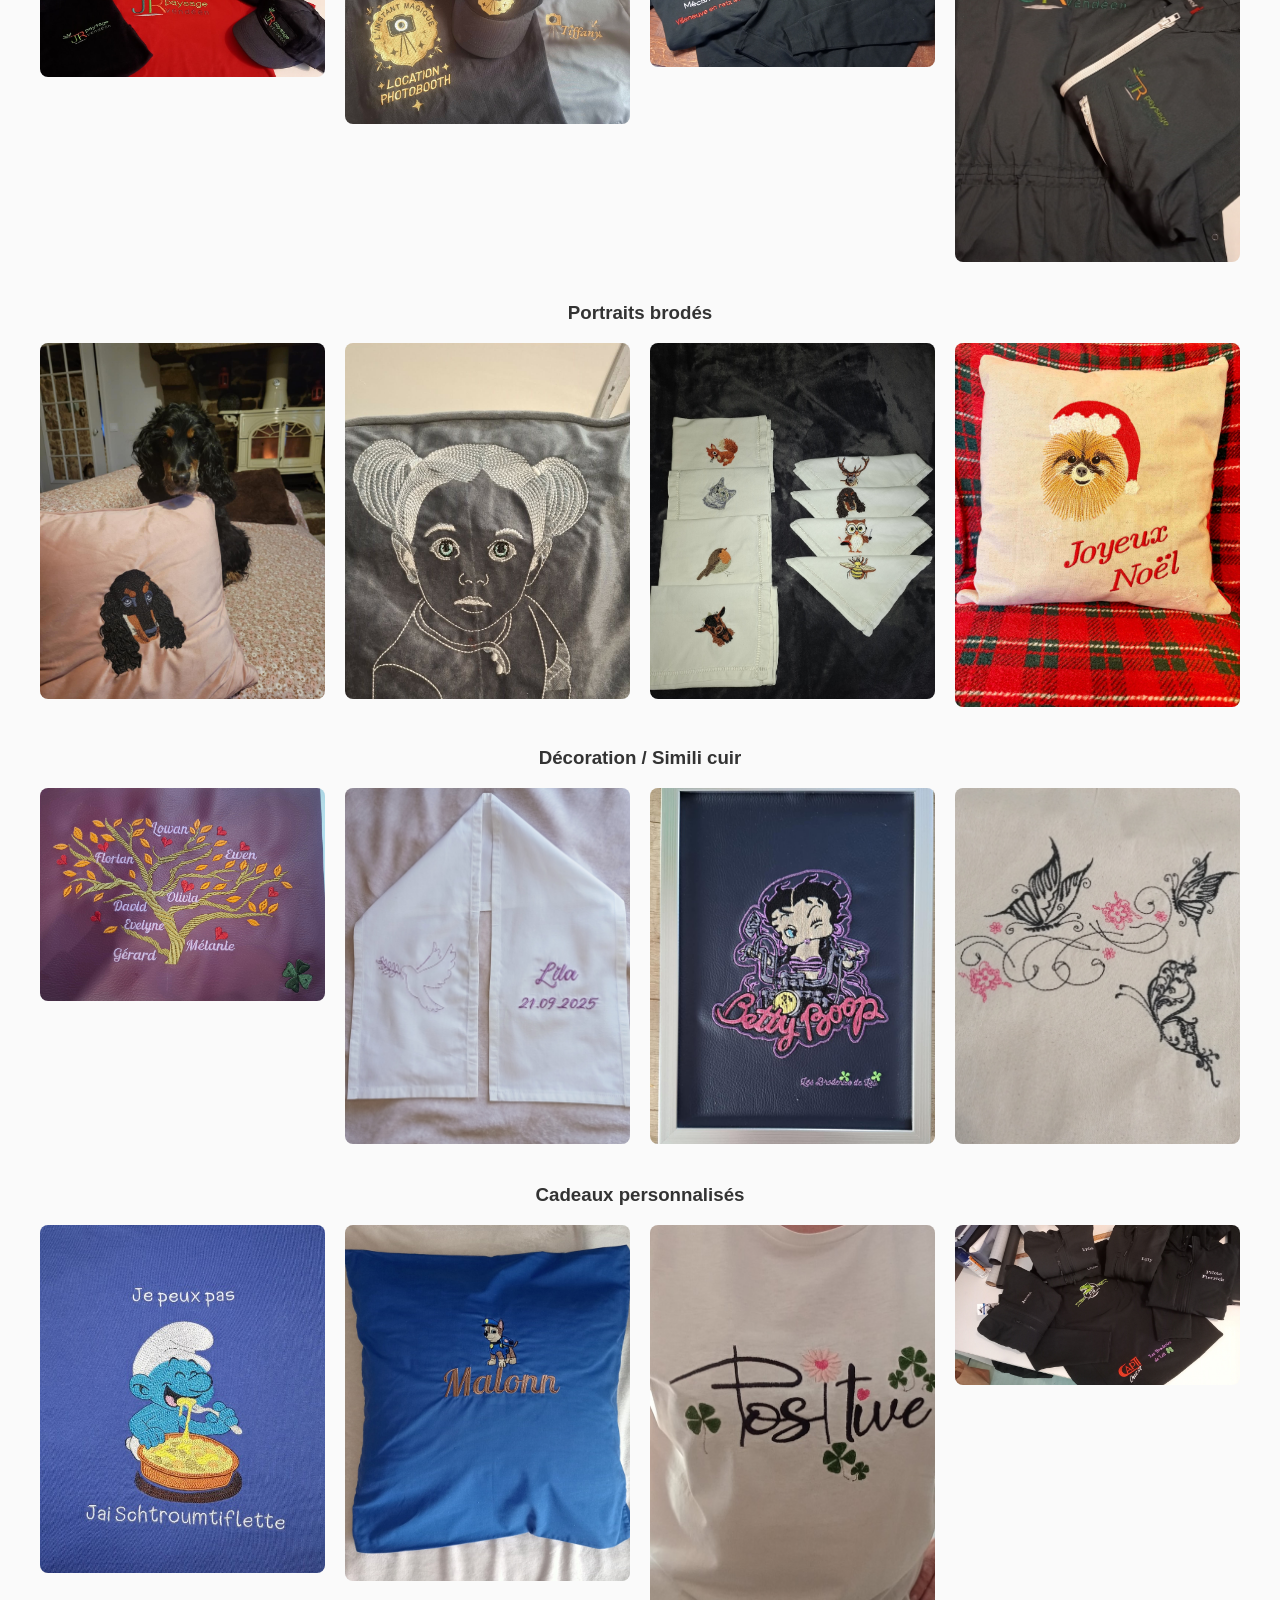
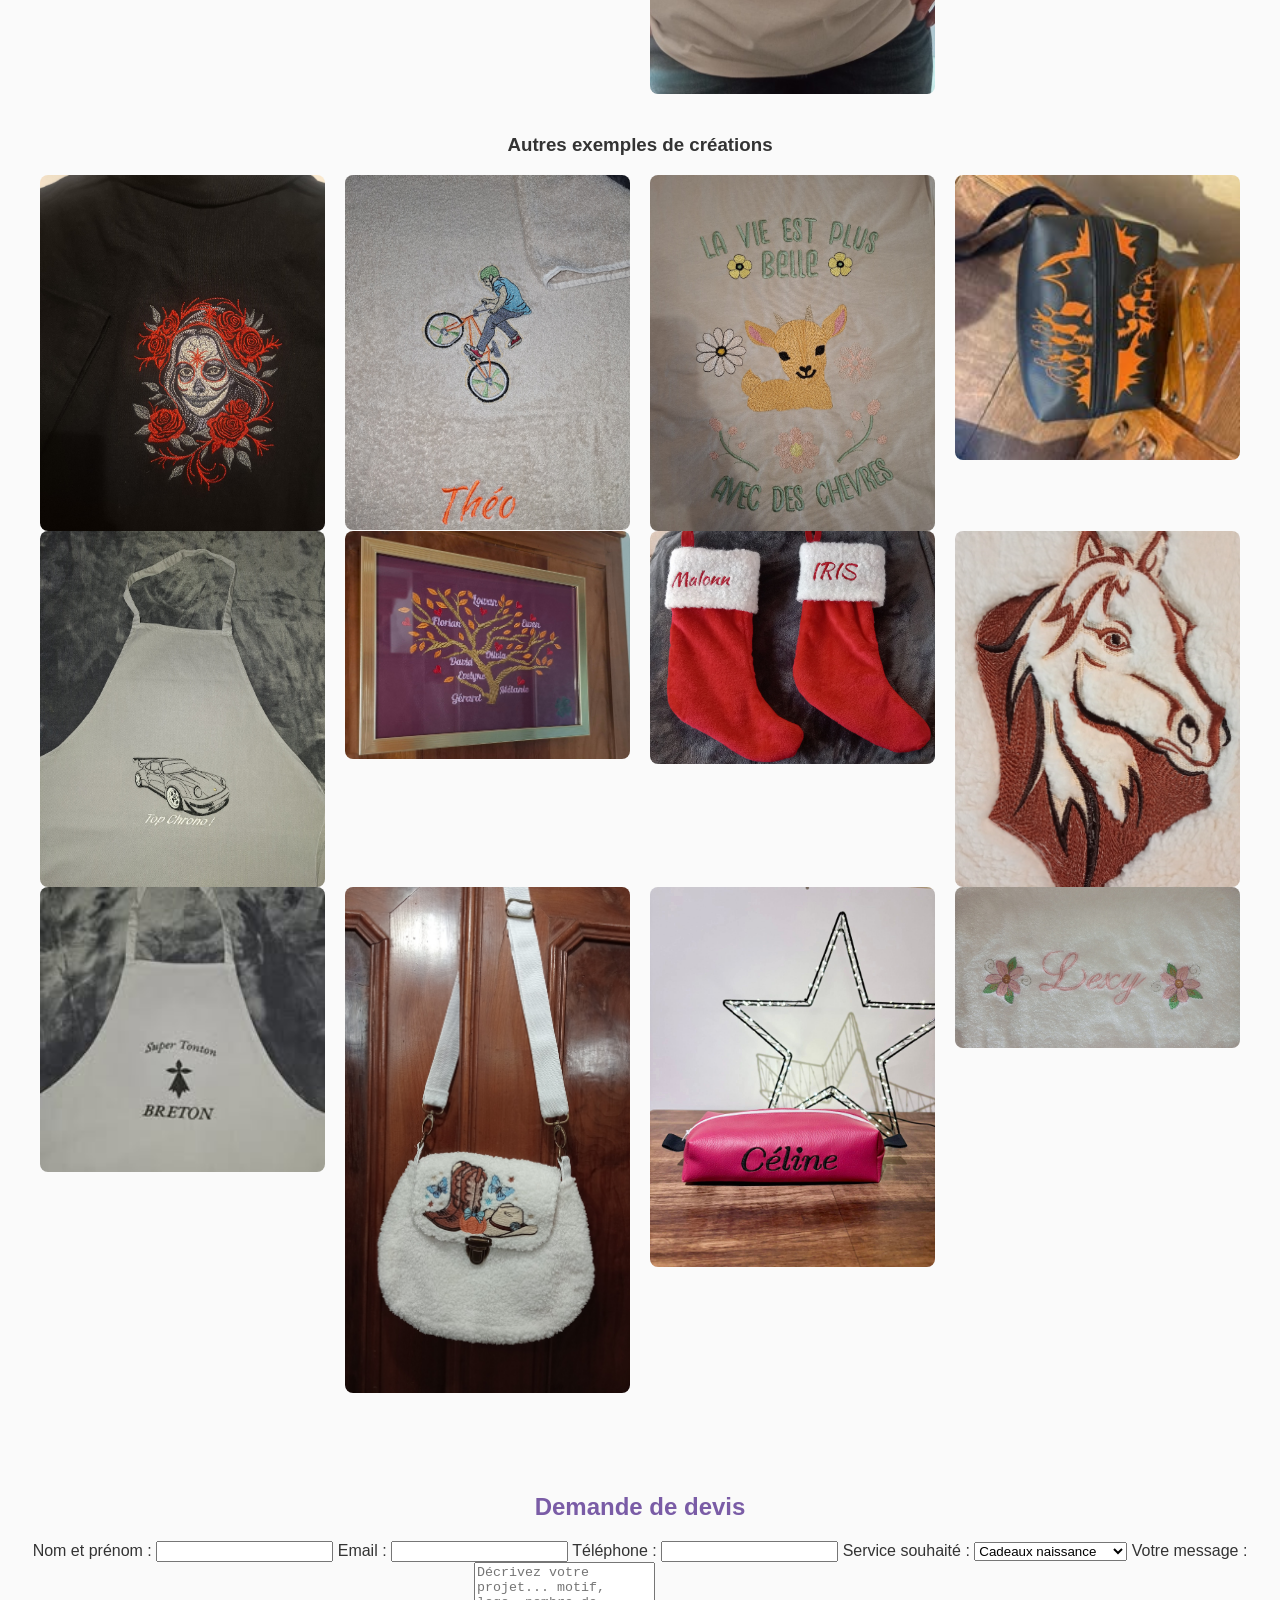
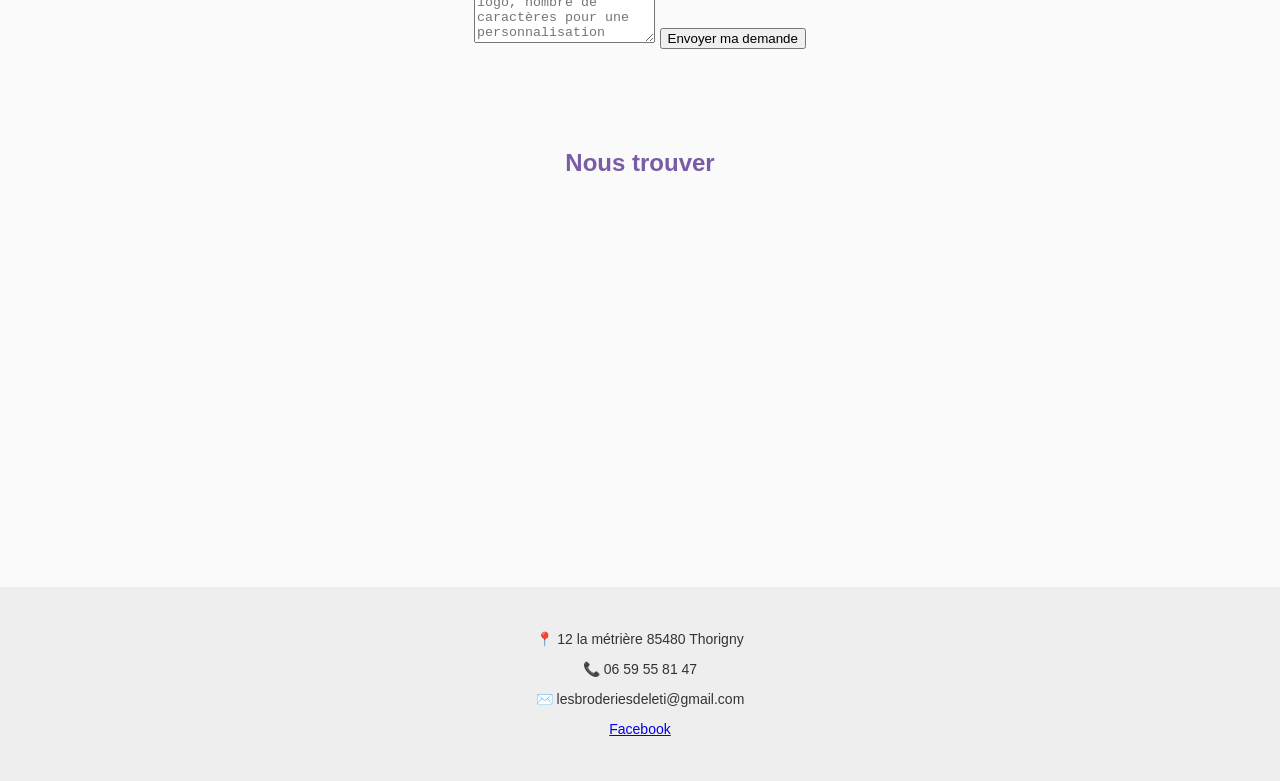
==== commit 42ab37c2: "Update index.html" ====
--- a/index.html
+++ b/index.html
@@ -22,7 +22,8 @@
 
 <title>Broderie personnalisée Vendée | Cadeaux personnalisés Luçon La Roche-sur-Yon | Les Broderies de Leti</title>
 
-<meta name="description" content="Broderie personnalisée en Vendée. Cadeaux brodés pour naissance, mariage, anniversaire et entreprise. Atelier situé entre Luçon et La Roche-sur-Yon.">
+<meta name="description" content="Broderie personnalisée en Vendée. Cadeaux brodés pour naissance, mariage, anniversaire et entreprise. 
+  Atelier situé entre Luçon et La Roche-sur-Yon.">
 
 <link rel="stylesheet" href="style.css">
 
@@ -33,7 +34,7 @@
 <header>
 
 <h1>Les Broderies de Leti</h1>
-<p>Broderies personnalisées en Vendée</p>
+<p>Broderies artisanales en Vendée </p>
 
 <nav>
 
@@ -45,10 +46,12 @@
 
 <section class="hero">
 
-<h2>Créations brodées personnalisées</h2>
-
-<p>Cadeaux uniques pour naissance, mariage, anniversaire et entreprise</p>
-
+<h2>Créations brodées personnalisées
+  avec la broderie vous faites le choix de la qualité </h2>
+
+<p>Créations de broderies des cadeaux uniques et durables qui font plaisir à coup sûr  
+  naissance, mariage, anniversaire et entreprise</p>
+  
 <a class="btn" href="tel:+33659558147">📞 Appeler maintenant</a>
 
 <a class="btn whatsapp" href="https://wa.me/33659558147">💬 WhatsApp</a>
@@ -68,6 +71,7 @@
 anniversaire, bapteme et vêtements professionnels. 
 
 Je crée vos broderies entierement personnalisées, sur mesure et selon vos envies pour tous les budgets.
+  
   Je travailles en collaboration avec "Les créas de Sandrella" situé à la roche sur yon
   pour les fabrications de tous formats de sacs, trousses,trousses de toilette,housses de coussin sur mesure ou bottes de nöel.
 </p>
@@ -321,3 +325,5 @@
 
 
 
+
+
